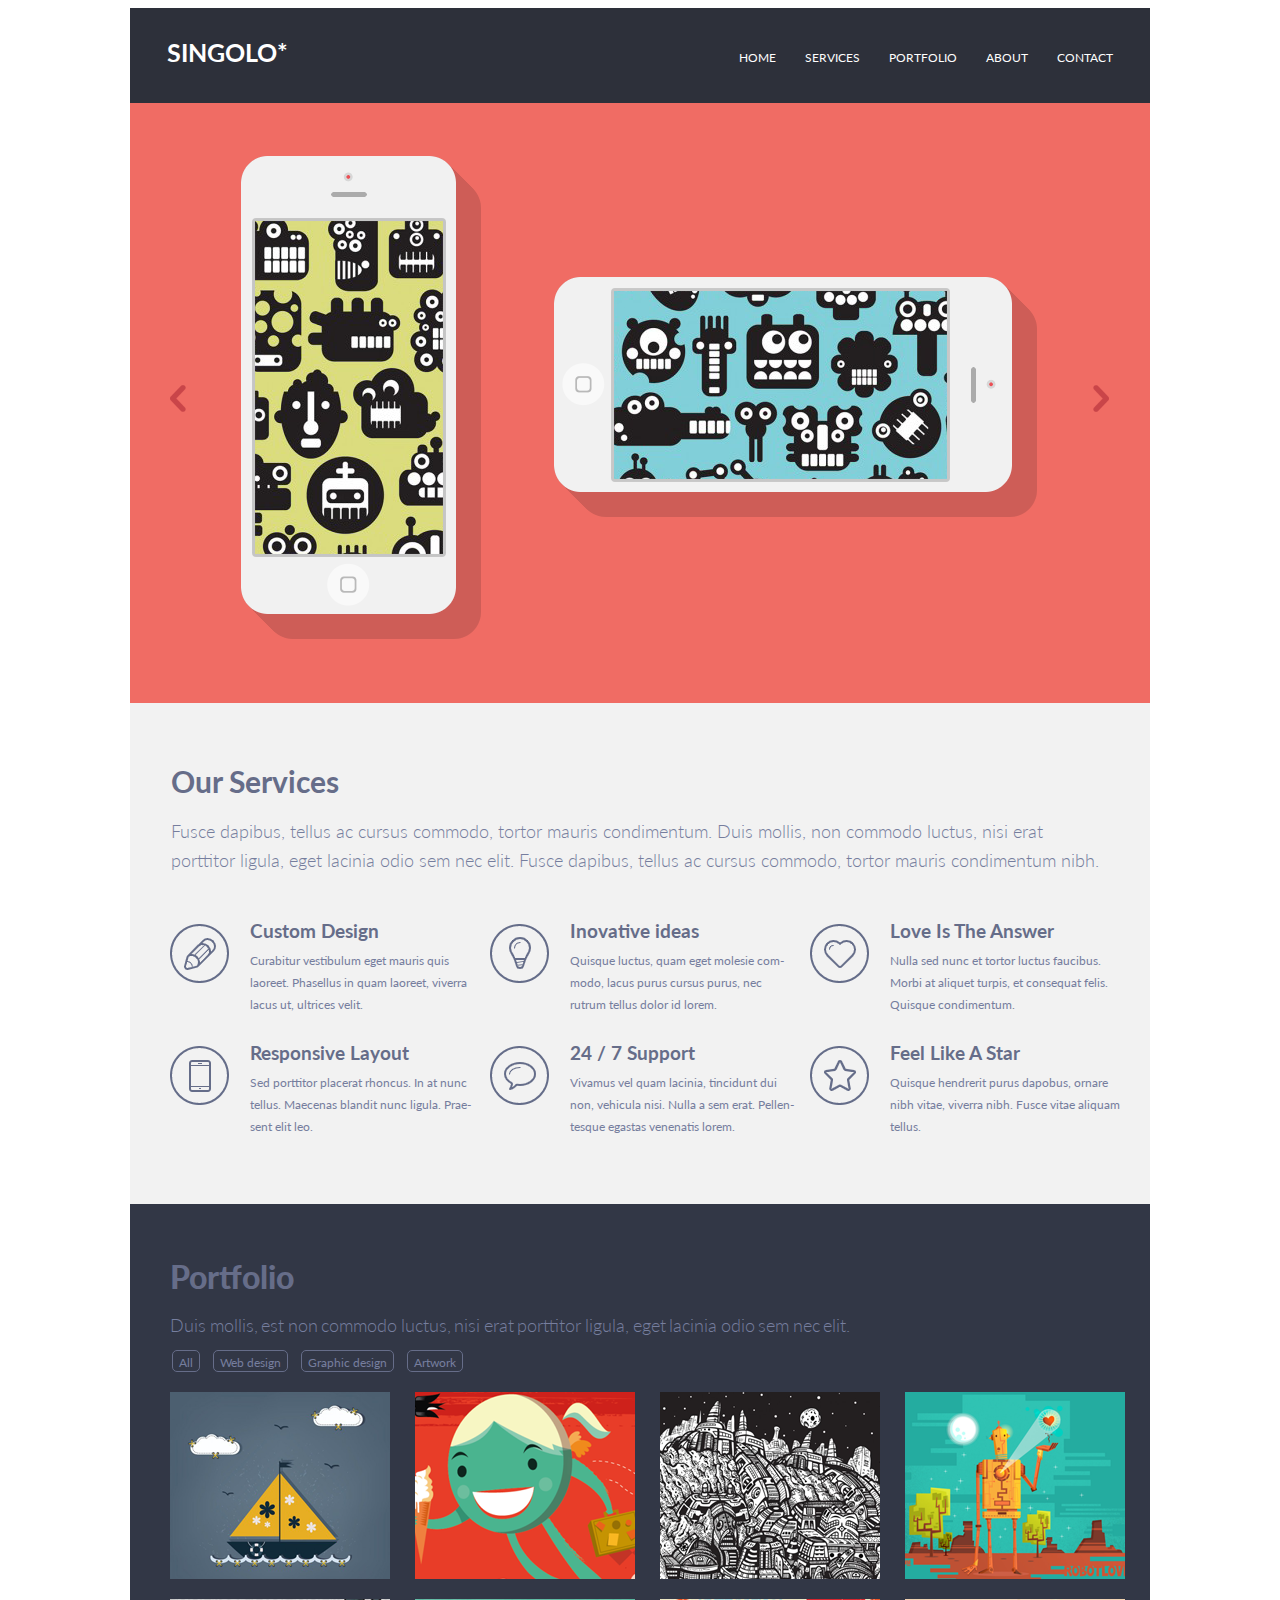
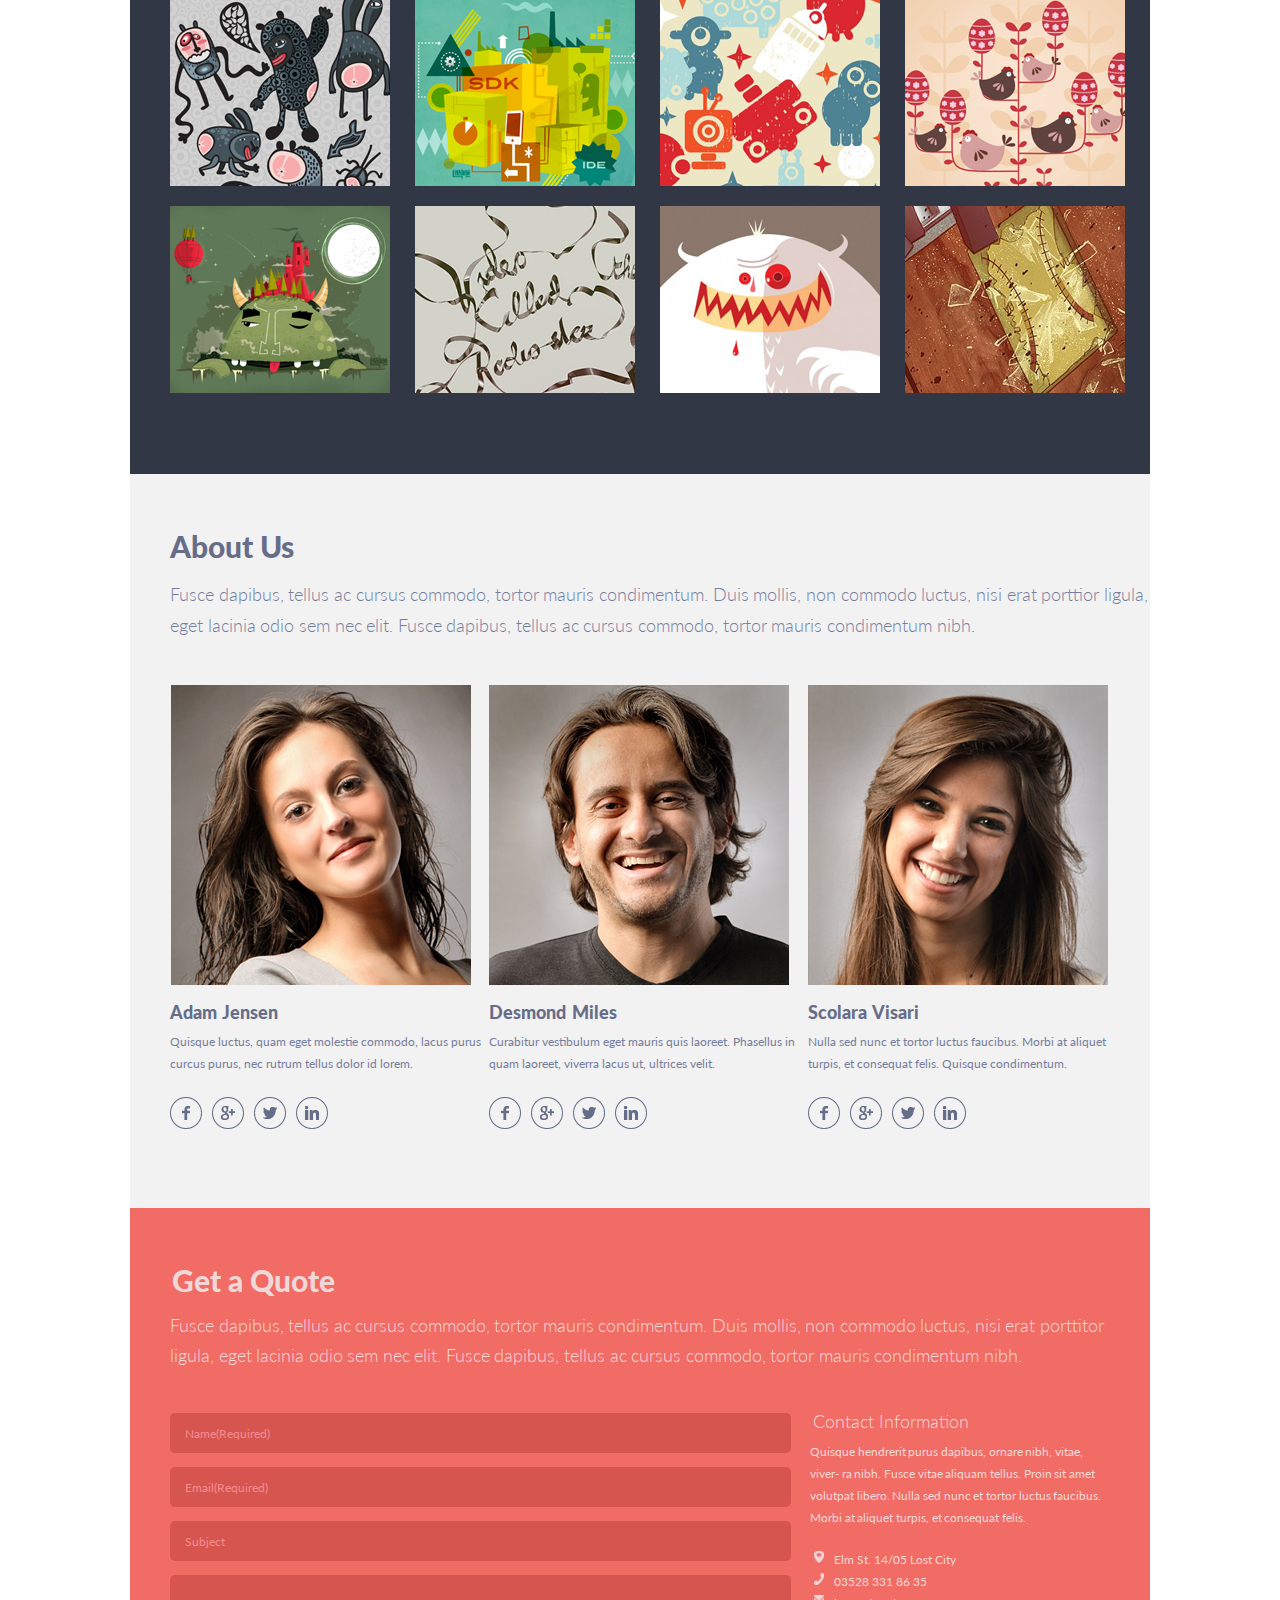
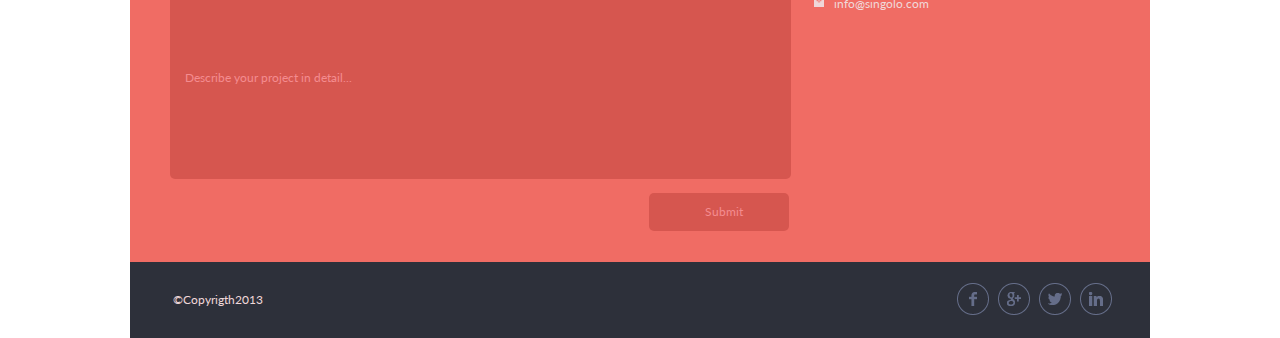
==== index.html @ 0b213b34 "feat: create index.html + style.css" ====
<!DOCTYPE html>
<html lang="en">
    <head> 
        <meta charset="UTF-8" >
        <title>Singolo</title>
        <link rel="stylesheet" href="style.css">
        <link rel="stylesheet" href="Lato">
        <link href="https://fonts.googleapis.com/css?family=Lato&display=swap" rel="stylesheet">
    </head>
    <body>
    	<header class="header">
            <div class="wrapper header_wrapper">
                <p>SINGOLO*</p>
                <nav >
                    <ul class="navigation">
                        <li>HOME</li>
                        <li>SERVICES</li>
                        <li>PORTFOLIO</li>
                        <li>ABOUT</li>
                        <li>CONTACT</li>
                    </ul>
                </nav>
                <div class="header_wrapper__bottom">
                    
                </div>
            </div> 
       </header>
       <section class="phones">
        <div class="wrapper">
            <div class="page_transfer_wrapper">
                <img  class="page_transfer__sign" src="assets/chev.png">
                <img  class="page_transfer__sign" src="assets/chev.png">
            </div>
           <div class="phone_wrapper" >
            <img  src="assets/Cam.png">
            <img src="assets/Shadow.png">
        </div>
            <div class="phone_wrapper2" >
                <img src="assets/Camnew.png">
                <img src="assets/Shadow2.png">
            </div>
        </div>
       </section>
       <section class="Our_Services" >  
        <div class="wrapper Our_Services_wrapper">
            <h1>Our Services</h1>
            <p>Fusce dapibus, tellus ac cursus commodo, tortor mauris condimentum. Duis mollis, non commodo luctus, nisi erat porttitor ligula, eget lacinia odio sem nec elit. Fusce dapibus, tellus ac cursus commodo, tortor mauris condimentum nibh.</p>
            <div class="layout-3-column">
                <div class="coloumn">
                    <div class="tool">
                    <div class="tool_icon">
                        <span class="icon-round">
                            <img src="assets/Ellipse.png">
                        </span>
                    </div>
                    <div class="info">
                        <h3>
                        Custom Design
                    </h3>
                    <h6>
                        Curabitur vestibulum eget mauris quis laoreet. Phasellus in quam laoreet, viverra lacus ut, ultrices velit.
                    </h6>
                    </div>
                    
                </div>
                <div class="tool">
                    <div class="tool_icon">
                        <span class="icon-round">
                             <img src="assets/Phone.png">
                        </span>
                    </div>
                    <div class="info">
                        <h3>
                        Responsive Layout
                    </h3>
                    <h6>
                        Sed porttitor placerat rhoncus. In at nunc tellus. Maecenas blandit nunc ligula. Prae-sent elit leo.
                    </h6>
                    </div>
                    
                </div>
                </div>
                <div class="coloumn">
                    <div class="tool">
                    <div class="tool_icon">
                        <span class="icon-round">
                             <img src="assets/Innovative.png">
                        </span>
                    </div>
                    <div class="info">
                        <h3>
                        Inovative ideas
                    </h3>
                    <h6>
                        Quisque luctus, quam eget molesie com-modo, lacus purus cursus purus, nec rutrum tellus dolor id lorem.
                    </h6>
                    </div>
                    
                </div>
                <div class="tool">
                    <div class="tool_icon">
                        <span class="icon-round">
                             <img src="assets/24_7.png">
                        </span>
                    </div>
                    <div class="info">
                        <h3>
                        24 / 7 Support
                    </h3>
                    <h6>
                        Vivamus vel quam lacinia, tincidunt dui non, vehicula nisi. Nulla a sem erat. Pellen-tesque egastas venenatis lorem.
                    </h6>
                    </div>
                    
                </div>
                </div>
                
                <div class="coloumn">
                      <div class="tool">
                    <div class="tool_icon">
                        <span class="icon-round">
                             <img src="assets/Heart.png">
                        </span>
                    </div>
                    <div class="info">
                        <h3>
                        Love Is The Answer
                    </h3>
                    <h6>
                        Nulla sed nunc et tortor luctus faucibus. Morbi at aliquet turpis, et consequat felis. Quisque condimentum.
                    </h6>
                    </div>
                    
                </div>
                 <div class="tool">
                    <div class="tool_icon">
                        <span class="icon-round">
                             <img src="assets/Star.png">
                        </span>
                    </div>
                    <div class="info">
                        <h3>
                        Feel Like A Star
                    </h3>
                    <h6>
                        Quisque hendrerit purus dapobus, ornare nibh vitae, viverra nibh. Fusce vitae aliquam tellus.
                    </h6>
                    </div>
                    
                </div>
                </div> 
        </div>
       </section>
       <section class="portfolio">
    		<div class="wrapper">
    			<h1>Portfolio</h1>
    			<h4>Duis mollis, est non commodo luctus, nisi erat porttitor ligula, eget lacinia odio sem nec elit.</h4>
    			<div class="portfolio-photos__wrapper">
    				<div class="buttons">
    					<button>All</button>
    					<button>Web design</button>
    					<button>Graphic design</button>
    					<button>Artwork</button>
    				</div>
    				<div class="layout-4-column">
    					<div class="column">
    						<img src="assets/Image12.png">
    						<img src="assets/Image11.png">
    						<img src="assets/Image10.png">
    					</div>
    					<div class="column">
    						<img src="assets/Image9.png">
    						<img src="assets/Image8.png">
    						<img src="assets/Image7.png">
    					</div>
    					<div class="column">
    						<img src="assets/Image6.png">
    						<img src="assets/Image5.png">
    						<img src="assets/Image4.png">
    					</div>
    					<div class="column">
    						<img src="assets/Image3.png">
    						<img src="assets/Image2.png">
    						<img src="assets/Image.png">
    					</div>
    				</div>
    			</div>
    		</div>
    	</section>
    	<section class="about-us">
    		<div class="wrapper">
    			<h1>About Us</h1>
    			<h4>Fusce dapibus, tellus ac cursus commodo, tortor mauris condimentum. Duis mollis, non commodo luctus, nisi erat porttior ligula, eget lacinia odio sem nec elit. Fusce dapibus, tellus ac cursus commodo, tortor mauris condimentum nibh.</h4>
    			<div class="layout-3-column">
    				<div class="column">
    					<img src="assets/Adam.png">
    					<h2>Adam Jensen</h2>
    					<h6>Quisque luctus, quam eget molestie commodo, lacus purus curcus purus, nec rutrum tellus dolor id lorem.</h6>
    					<div class="tool-icon">
    						<span class="icon-round">
    							<a href="https://www.facebook.com/"><img src="assets/facebook.png"></a>
    							<a href="https://www.google.com/"><img src="assets/google+.png"></a>
    							<a href="https://twitter.com"><img src="assets/twitter.png"></a>
    							<a href="https://www.linkedin.com/"><img src="assets/linkedin.png"></a>
    						</span>
    					</div>
    				</div>
    				<div class="column">
    					<img src="assets/Desmond.png">
    					<h2>Desmond Miles</h2>
    					<h6>Curabitur vestibulum eget mauris quis laoreet. Phasellus in quam laoreet, viverra lacus ut, ultrices velit.</h6>
    					<div class="tool-icon">
    						<span class="icon-round">
    							<a href="https://www.facebook.com/"><img src="assets/facebook.png"></a>
    							<a href="https://www.google.com/"><img src="assets/google+.png"></a>
    							<a href="https://twitter.com"><img src="assets/twitter.png"></a>
    							<a href="https://www.linkedin.com/"><img src="assets/linkedin.png"></a>
    						</span>
    					</div>
    				</div>
    				<div class="column">
    					<img src="assets/Scolara.png">
    					<h2>Scolara Visari</h2>
    					<h6>Nulla sed nunc et tortor luctus faucibus. Morbi at aliquet turpis, et consequat felis. Quisque condimentum.</h6>
    					<div class="tool-icon">
    						<span class="icon-round">
    							<a href="https://www.facebook.com/"><img src="assets/facebook.png"></a>
    							<a href="https://www.google.com/"><img src="assets/google+.png"></a>
    							<a href="https://twitter.com"><img src="assets/twitter.png"></a>
    							<a href="https://www.linkedin.com/"><img src="assets/linkedin.png"></a>
    						</span>
    					</div>
    				</div>
    			</div>
    		</div>
    	</section>
    	<section class="get-quote">
    		<div class="wrapper">
    			<h1>Get a Quote</h1>
    			<h3>Fusce dapibus, tellus ac cursus commodo, tortor mauris condimentum. Duis mollis, non commodo luctus, nisi erat porttitor ligula, eget lacinia odio sem nec elit. Fusce dapibus, tellus ac cursus commodo, tortor mauris condimentum nibh.</h3>
    			<div class="contact-info">
    				<div class="contact-info__text">
    					<form action=""> 
    						 <input type="text" name="login" id="login-field" value="Name(Required)" required>
    						 <input type="text" name="Email" id="Email-field" value="Email(Required)" required>
    						 <input type="text" name="Subject" id="Subject-field" value="Subject">
    						 <input type="text" name="Describe" id="Describe-field" value="Describe your project in detail..." >
    						 <input type="Submit" name="Su" value="Submit">
    					</form>
    				</div>
    				<div class="contact-info__information">
    					<h3>Contact Information</h3>
    					<h5>Quisque hendrerit purus dapibus, ornare nibh, vitae, viver- ra nibh. Fusce vitae aliquam tellus. Proin sit amet volutpat libero. Nulla sed nunc et tortor luctus faucibus. Morbi at aliquet turpis, et consequat felis.</h5>
    					<div class="links">
    						<a href="http://maps.google.com/maps?q=210+Louise+Ave,+Nashville,+TN+37203"><img src="assets/location.png">Elm St. 14/05 Lost City</a>
    						<a href=""><img src="assets/phonefooter.png">03528 331 86 35</a>
    						<a href=""><img src="assets/mail.png">info@singolo.com</a>
    					</div>
    				</div>
    			</div>
    		</div>
    	</section>
    	<footer class="footer">
    		<div class="wrapper">
    			<p>©Copyrigth2013</p>
    			<div class="tool-icon">
    					<span class="icon-round">
    						<a href="https://www.facebook.com/"><img src="assets/facebook.png"></a>
    						<a href="https://www.google.com/"><img src="assets/google+.png"></a>
    						<a href="https://twitter.com"><img src="assets/twitter.png"></a>
    						<a href="https://www.linkedin.com/"><img src="assets/linkedin.png"></a>
    					</span>
    			</div>
    		</div>
    	</footer>
    </body>
</html>
---- style.css ----
html{
	font-family: 'Lato', serif ;
    font-size: 10px;
}

body{
	font-family: 'Lato',serif;
    font-size: 1.6rem;
    height: 1196px;
}

section
{
	display: flex;
}

.wrapper
{
	max-width: 1020px;
	margin : auto;
}

.header .wrapper
{
	height: 95px;
	background-color: #2d303a;
	color: #ffffff;
	display: flex;
	justify-content: space-around;
}


.header p{
	position: absolute;
	padding-right: 825px;	
	padding-top: 4px;
	font-family: 'Lato', serif ;
	font-weight: 700;
	font-size: 25px;
}

ul
{
	display: flex;
	list-style: none;
	position: absolute;
	margin: 40px 300px;
	
}

li{
	font-size: 12px;
	padding-top: 2px;
	padding-left: 14px;
	padding-right: 15px;
}


li:hover{
	color: #f06c64;
}




.phones .wrapper
{
	background-color: #f06c64;
	width: 1020px;
	height: 600px;
	display: flex;
}

.phone_wrapper{
	width: 150px;
}

 .phone_wrapper img:first-child
{
	padding:53px 111px;
	position: absolute;
}

 .phone_wrapper img:nth-child(2)
{
	padding:53px 111px;

}


.phone_wrapper2 img:first-child
{
	padding:174px 274px;
	position: absolute;
}

 .phone_wrapper2 img:nth-child(2)
{
	padding:174px 274px;

}


.page_transfer_wrapper  img
{
	position: absolute;

}

.page_transfer__sign:hover
{
	background-color: black;

}

.page_transfer_wrapper img:first-child
{
		margin-top: 282px;
		margin-left: 40px;
}


.page_transfer_wrapper img:nth-child(2)
{
		margin-top: 282px;
		margin-left: 963px;	
		transform: rotate(180deg);
}




.Our_Services .wrapper{
	color: #666d89;
	text-align: left;
	height: 501px;

	
}


.Our_Services_wrapper
{
	background-color: #f2f2f2;
	width: 1020px;
}

.wrapper .Our_Services_wrapper .layout-3-column
{
	display: flex;
	margin-left: 40px;
	margin-top: 35px;
}

.Our_Services_wrapper h1
{
	margin: 60px 0 0 41px ;
	font-size: 30px;
	font-weight: bold;
}

.Our_Services_wrapper p
{
	margin: 18px 0 0 41px ;
	font-size: 18px;
	width: 940px;	

	line-height: 29px;
	color: #767e9e;
	font-weight: 300;
}

.tool
{
	display: flex;
	justify-content: space-around;
	width: 310px;
	height: 122px;
	margin-right: 10px;

}

.tool_icon
{
	margin-top: 29px;
}

.info{
	margin-left: 21px;
	margin-top: 15px;
}

h3 { margin-top: 10px; margin-bottom: -17px;

}

h6{
margin-top: 25px;
font-size: 12px;
line-height: 22px;
color: #767e9e;
font-family: "Lato";
font-weight: 400;
text-align: left;
}

.portfolio .wrapper
{
	background-color: #323746;
	display: block;
	height: 870px;
}	

.portfolio h1
{
	font-size: 32px;
	line-height: 18px;
	color: #666d89;
	font-family: "Lato";
	font-weight: 900;
	text-align: left;
	padding-top: 43px;
	padding-left: 40px;
}

.portfolio h4
{
	word-spacing: -0.08em;
	font-size: 18px;
	color: #767e9e;
	font-family: "Lato";
	font-weight: 300;
	text-align: left;
	padding-left: 40px;
	padding-top: 4px;
	margin-bottom: -1px;
}


.portfolio-photos__wrapper .buttons
{
	padding-top: 15px;
	padding-left: 42px;

}

.portfolio-photos__wrapper .buttons button
{
	height: 22px;
	border-radius: 5px;
	background-color: #323746;
	border: 1px solid #666d89;
	font-size: 12px;
	line-height: 22px;
	color: #767e9e;
	font-family: "Lato";
	font-weight: 400;
	text-align: center;
	padding-bottom: 10px;
	margin-right: 9px;
	margin-bottom: -10px;
}

.portfolio-photos__wrapper .buttons button:hover
{
	color:white;
}


.layout-4-column
{
	display: flex;
	padding-top: 10px;
	padding-left: 40px;
}


.portfolio-photos__wrapper .layout-4-column .column{
		width: 220px;
		margin-right: 30px;
}

.layout-4-column .column img
{	

	padding-bottom: 25px;
	margin-top: 12px;
	margin-right: -20px;
	margin-bottom: -20px;
}


.about-us .wrapper
{
	height: 734px;
	background-color: #f2f2f2;
}

.about-us .wrapper h1
{
	font-size: 30px;
	line-height: 18px;
	color: #666d89;
	font-family: "Lato";
	font-weight: 900;
	text-align: left;
	padding-top: 43px;
	padding-left: 40px;
}

.about-us .wrapper h4{
	word-spacing: -0.02em;
	font-size: 18px;
	line-height: 31px;
	color: #767e9e;
	font-family: "Lato";
	font-weight: 300;
	text-align: left;
	padding-left: 40px;
}

.layout-3-column
{
	display: flex;
	padding-top: 20px;
	padding-left: 40px;
}

.layout-3-column .column{
	width: 317px;
	margin-right: 2px;
}



.layout-3-column .column h2
{
	word-spacing: 0.1em;
	font-size: 18px;
	line-height: 18px;
	color: #666d89;
	font-family: "Lato";
	font-weight: 900;
	text-align: left;
	margin-bottom: -20px;
}

.layout-3-column .column h6{
	font-size: 12px;
	line-height: 22px;
	color: #767e9e;
	font-family: "Lato";
	font-weight: 400;
	text-align: left;
	padding-top: 5px;
	margin-bottom: 22px;
}

.layout-3-column .column .tool-icon .icon-round img
{
	padding-right: 6px;
}


.get-quote .wrapper{
	height: 654px;
	background-color: #f06c64;
}

.get-quote .wrapper h1{
	font-size: 30px;
	line-height: 18px;
	color: #f0d8d9;
	font-family: "Lato";
	font-weight: 900;
	text-align: left;
	padding-top: 43px;
	padding-left: 42px;
}

.get-quote .wrapper h3{
	word-spacing: -0.025em;
	font-size: 18px;
	line-height: 30px;
	color: #f0d8d9;
	font-family: "Lato";
	font-weight: 300;
	text-align: left;
	padding-top: 1px;
	padding-left: 40px;
}

.get-quote .wrapper .contact-info{
	display: flex;
}

.contact-info__text form {
	padding-left: 40px;
	max-width: 619px;	
	padding-top: 60px;
}

.contact-info__text form input
{
	width: 604px;
	border-radius: 5px;
	margin-bottom: 14px;
	border: none;	
	background-color: #d6564f;
	font-size: 12px;
	line-height: 22px;
	color: #f48c8f;
	font-family: "Lato";
	font-weight: 400;
	padding-left: 15px;

}

.contact-info__text form input:first-child{
	height: 38px;
}

.contact-info__text form input:nth-child(2)
{
	height: 38px;
}

.contact-info__text form input:nth-child(3)
{
	height: 38px;
}

.contact-info__text form input:nth-child(4)
{
	height: 202px;
}

.contact-info__text form input:nth-child(5)
{
	height: 38px;
	width: 140px;
	float: right;
}

.contact-info__information{
	padding-top: 40px;
}

.contact-info__information h3
{
	margin-top: 12px;
	margin-left: -16px;
	font-size: 12px;
	line-height: 22px;
	color: #f0d8d9;
	font-family: "Lato";
	font-weight: 400;
	text-align: left;
}

.contact-info__information h5
{
	word-spacing: -0.029em;
	width: 302px;	
	padding-top: 2px;
	padding-left: 2px;
	margin-left: 19px;
	font-size: 12px;
	line-height: 22px;
	color: #f0d8d9;
	font-family: "Lato";
	font-weight: 400;
	text-align: left;
}



.contact-info__information .links{
	width: 300px;
}
.contact-info__information .links a{
	height: 10px;
	width: 302px;	
	display: flex;
	text-decoration: none;
	font-size: 12px;
	line-height: 22px;
	color: #f0d8d9;
	font-family: "Lato";
	font-weight: 400;
	vertical-align: baseline;
	padding-left: 25px;
	padding-bottom: 12px;
}

.contact-info__information .links a img{
	width: 10px;
	padding-right: 10px;
	padding-top: 2px;
	height: 12px;
}

.wrapper .extra{
	height: 24px;
	object-position: 500px 100px 10px 10px;
	position: absolute;
	background-color: blue;
}

.footer .wrapper{
	
	height: 76px;
	background-color: #2d303a;
	display: flex;
}

.footer .wrapper p{
	font-size: 12px;
	line-height: 22px;
	color: #f0d8d9;
	font-family: "Lato";
	font-weight: 400;
	padding-left: 43px;
	padding-top: 15px;
}

.footer .wrapper .tool-icon{
	padding-left: 694px;
	padding-top: 21px;
}

.footer .wrapper .tool-icon a{
	margin-right: 5px;
	}
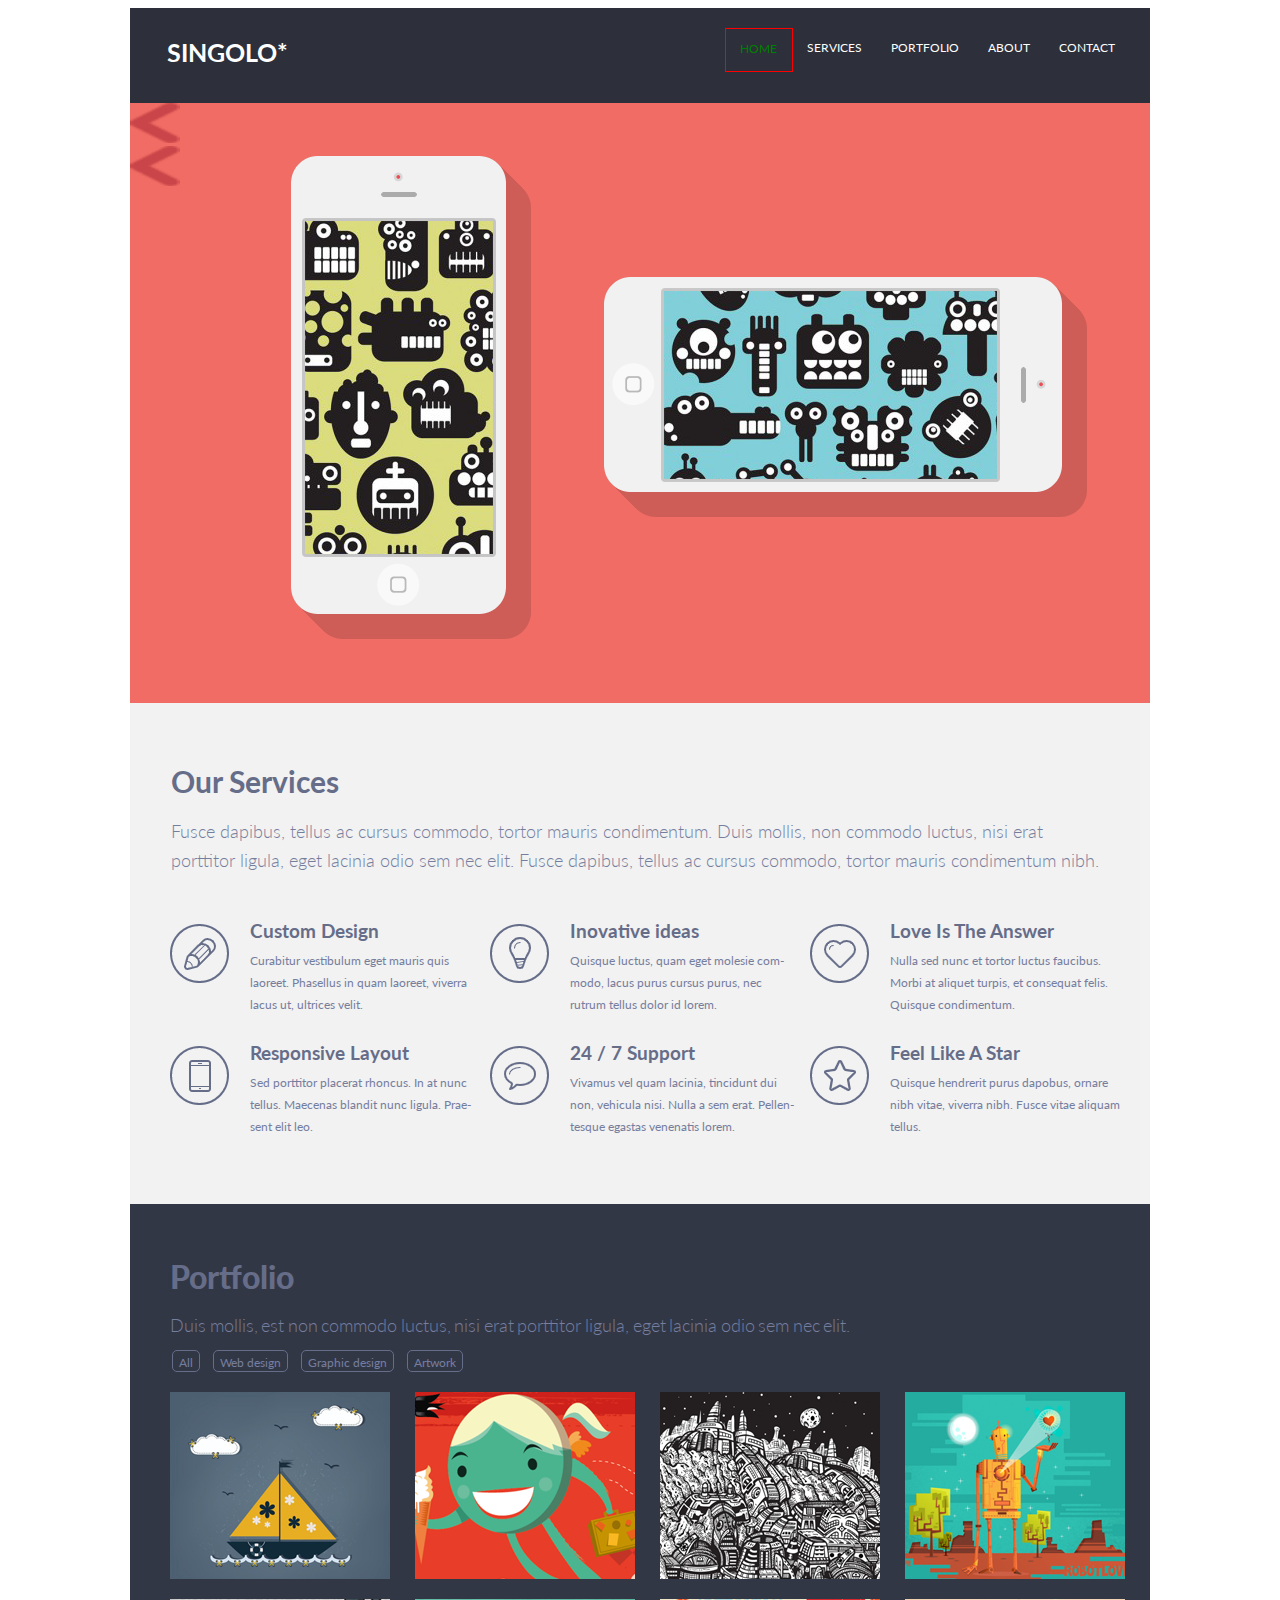
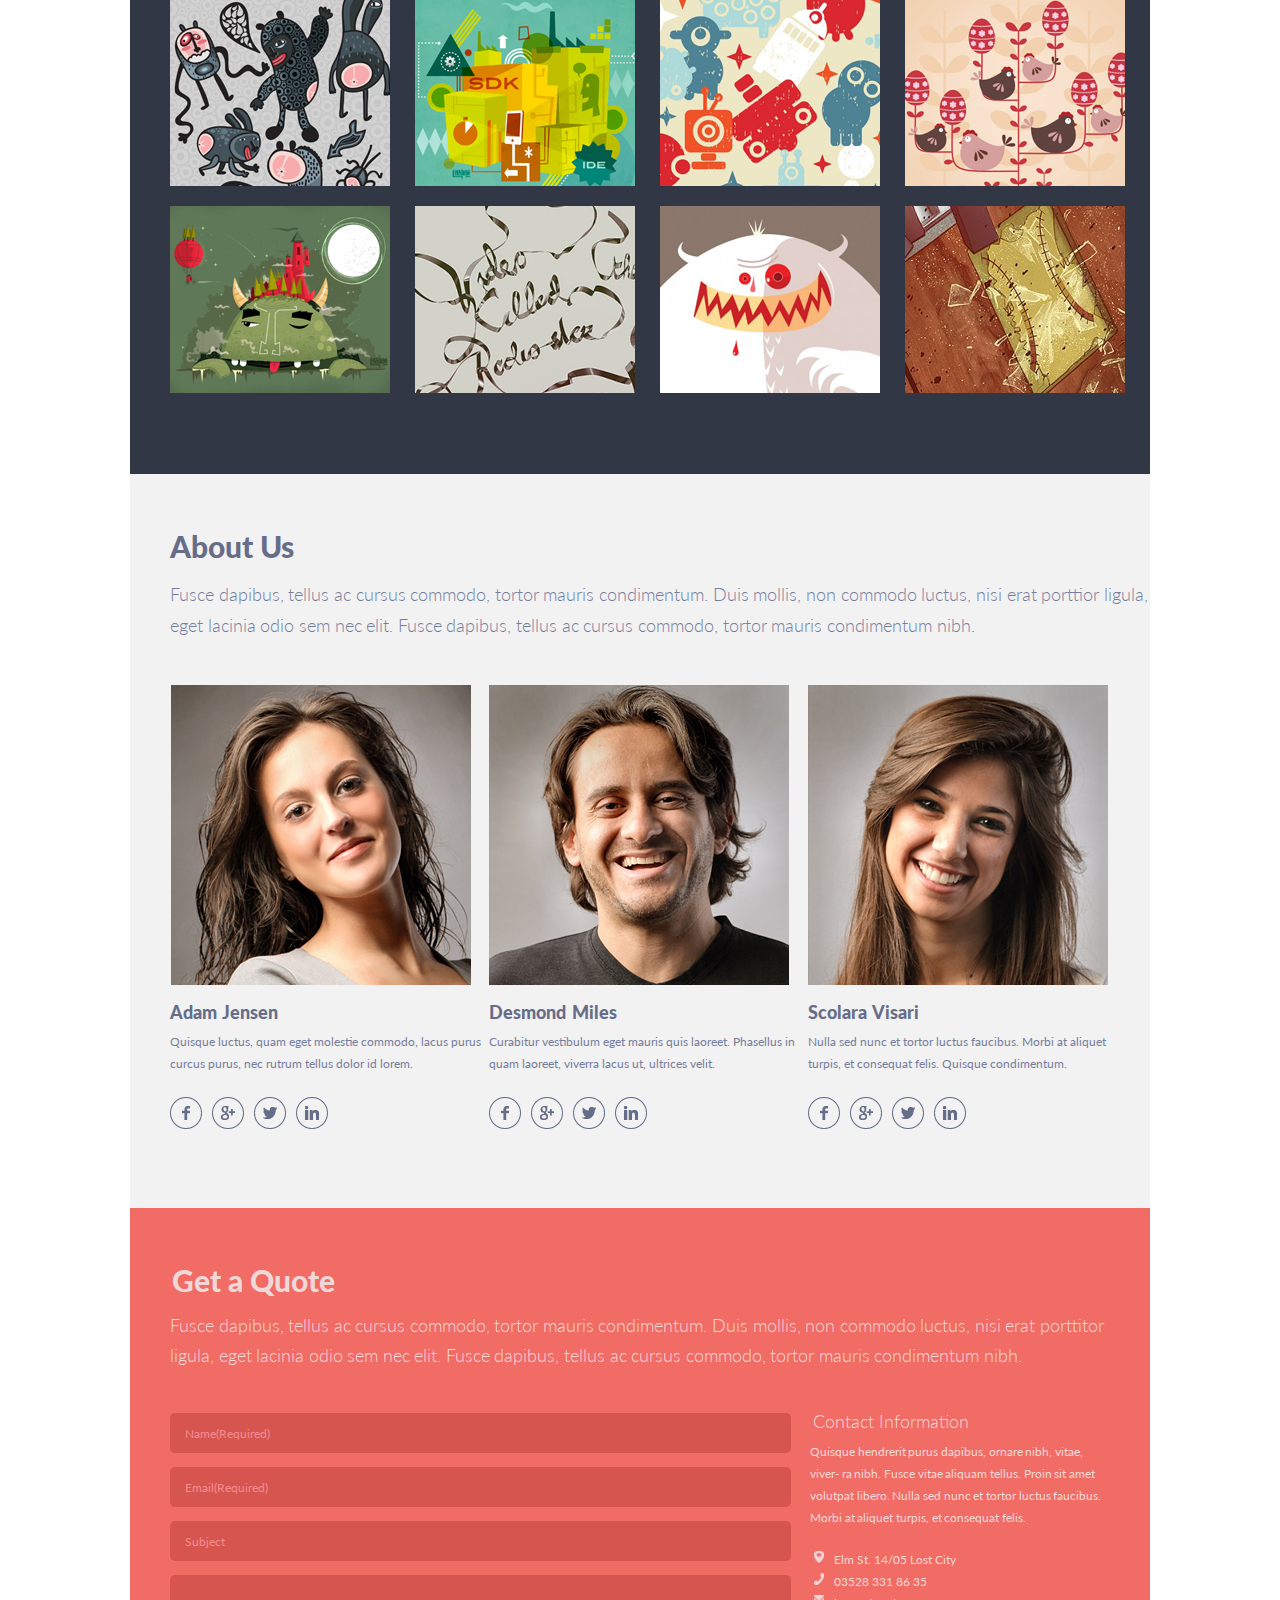
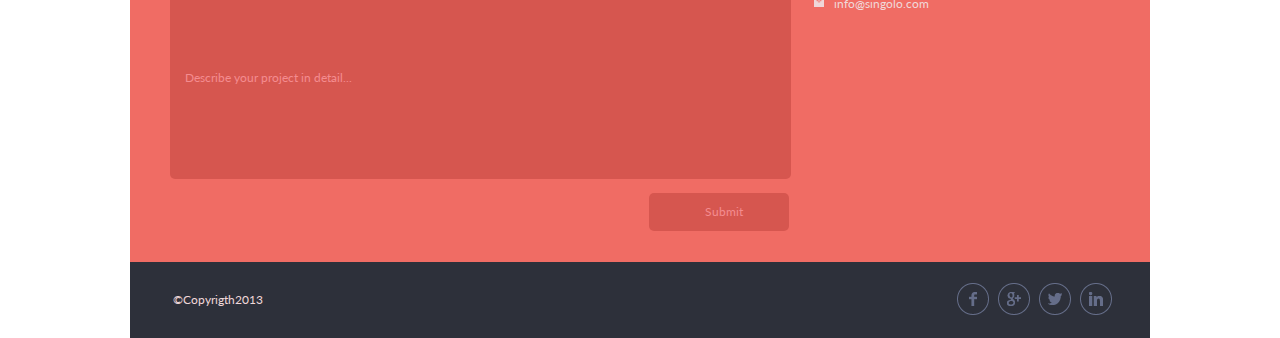
==== commit a41df58c: "feat: script.js added made simple task" ====
--- a/index.html
+++ b/index.html
@@ -4,20 +4,19 @@
         <meta charset="UTF-8" >
         <title>Singolo</title>
         <link rel="stylesheet" href="style.css">
-        <link rel="stylesheet" href="Lato">
         <link href="https://fonts.googleapis.com/css?family=Lato&display=swap" rel="stylesheet">
     </head>
     <body>
-    	<header class="header">
+    	<header class="header" id="home">
             <div class="wrapper header_wrapper">
                 <p>SINGOLO*</p>
                 <nav >
                     <ul class="navigation">
-                        <li>HOME</li>
-                        <li>SERVICES</li>
-                        <li>PORTFOLIO</li>
-                        <li>ABOUT</li>
-                        <li>CONTACT</li>
+                        <a href="#home"><li class="nav_tag active">HOME</li></a>
+                        <a href="#services"><li class="nav_tag">SERVICES</li></a>
+                        <a href="#portfolio"><li class="nav_tag">PORTFOLIO</li></a>
+                        <a href="#about"><li class="nav_tag">ABOUT</li></a>
+                        <a href="#contact"><li class="nav_tag">CONTACT</li></a>
                     </ul>
                 </nav>
                 <div class="header_wrapper__bottom">
@@ -26,22 +25,22 @@
             </div> 
        </header>
        <section class="phones">
-        <div class="wrapper">
+        <div class="wrapper" >
             <div class="page_transfer_wrapper">
                 <img  class="page_transfer__sign" src="assets/chev.png">
                 <img  class="page_transfer__sign" src="assets/chev.png">
             </div>
            <div class="phone_wrapper" >
-            <img  src="assets/Cam.png">
-            <img src="assets/Shadow.png">
+            <img class="imgimg" src="assets/Cam.png">
+            <img class="imgimg" src="assets/Shadow.png">
         </div>
             <div class="phone_wrapper2" >
-                <img src="assets/Camnew.png">
-                <img src="assets/Shadow2.png">
+                <img class="imgimg" src="assets/Camnew.png">
+                <img class="imgimg" src="assets/Shadow2.png">
             </div>
         </div>
        </section>
-       <section class="Our_Services" >  
+       <section class="Our_Services" id="services">
         <div class="wrapper Our_Services_wrapper">
             <h1>Our Services</h1>
             <p>Fusce dapibus, tellus ac cursus commodo, tortor mauris condimentum. Duis mollis, non commodo luctus, nisi erat porttitor ligula, eget lacinia odio sem nec elit. Fusce dapibus, tellus ac cursus commodo, tortor mauris condimentum nibh.</p>
@@ -151,7 +150,7 @@
                 </div> 
         </div>
        </section>
-       <section class="portfolio">
+       <section class="portfolio" id="portfolio">
     		<div class="wrapper">
     			<h1>Portfolio</h1>
     			<h4>Duis mollis, est non commodo luctus, nisi erat porttitor ligula, eget lacinia odio sem nec elit.</h4>
@@ -187,7 +186,7 @@
     			</div>
     		</div>
     	</section>
-    	<section class="about-us">
+    	<section class="about-us" id="about">
     		<div class="wrapper">
     			<h1>About Us</h1>
     			<h4>Fusce dapibus, tellus ac cursus commodo, tortor mauris condimentum. Duis mollis, non commodo luctus, nisi erat porttior ligula, eget lacinia odio sem nec elit. Fusce dapibus, tellus ac cursus commodo, tortor mauris condimentum nibh.</h4>
@@ -234,7 +233,7 @@
     			</div>
     		</div>
     	</section>
-    	<section class="get-quote">
+    	<section class="get-quote" id="contact">
     		<div class="wrapper">
     			<h1>Get a Quote</h1>
     			<h3>Fusce dapibus, tellus ac cursus commodo, tortor mauris condimentum. Duis mollis, non commodo luctus, nisi erat porttitor ligula, eget lacinia odio sem nec elit. Fusce dapibus, tellus ac cursus commodo, tortor mauris condimentum nibh.</h3>
@@ -272,6 +271,7 @@
     					</span>
     			</div>
     		</div>
-    	</footer>
+        </footer>
+        <script src="./src/js/script.js"></script>
     </body>
 </html>--- a/style.css
+++ b/style.css
@@ -19,6 +19,7 @@
 	max-width: 1020px;
 	margin : auto;
 }
+
 
 .header .wrapper
 {
@@ -44,23 +45,36 @@
 	display: flex;
 	list-style: none;
 	position: absolute;
-	margin: 40px 300px;
+	margin: 20px 300px;
 	
 }
 
-li{
-	font-size: 12px;
-	padding-top: 2px;
+.nav_tag{
+	height: 30px;
+	cursor: pointer;
+	font-size: 12px;
+	padding-top: 12px;
 	padding-left: 14px;
 	padding-right: 15px;
-}
-
-
-li:hover{
+	text-align: center;
+	margin-bottom: 20px;
+}
+
+
+.nav_tag:not(.active):hover{
 	color: #f06c64;
 }
 
-
+.nav_tag.active{
+	color: green;
+	border: 1px solid red;
+}
+
+
+.navigation a{
+	text-decoration: none;
+	color: white;
+}
 
 
 .phones .wrapper
@@ -71,6 +85,10 @@
 	display: flex;
 }
 
+.phones .wrapper.active{
+	background-image: url(./assets/Slide-2.png);
+}
+
 .phone_wrapper{
 	width: 150px;
 }
@@ -101,30 +119,10 @@
 }
 
 
-.page_transfer_wrapper  img
-{
-	position: absolute;
-
-}
-
-.page_transfer__sign:hover
-{
-	background-color: black;
-
-}
-
-.page_transfer_wrapper img:first-child
-{
-		margin-top: 282px;
-		margin-left: 40px;
-}
-
-
-.page_transfer_wrapper img:nth-child(2)
-{
-		margin-top: 282px;
-		margin-left: 963px;	
-		transform: rotate(180deg);
+.page_transfer__sign
+{
+	height: 40px;
+	width: 50px;
 }
 
 
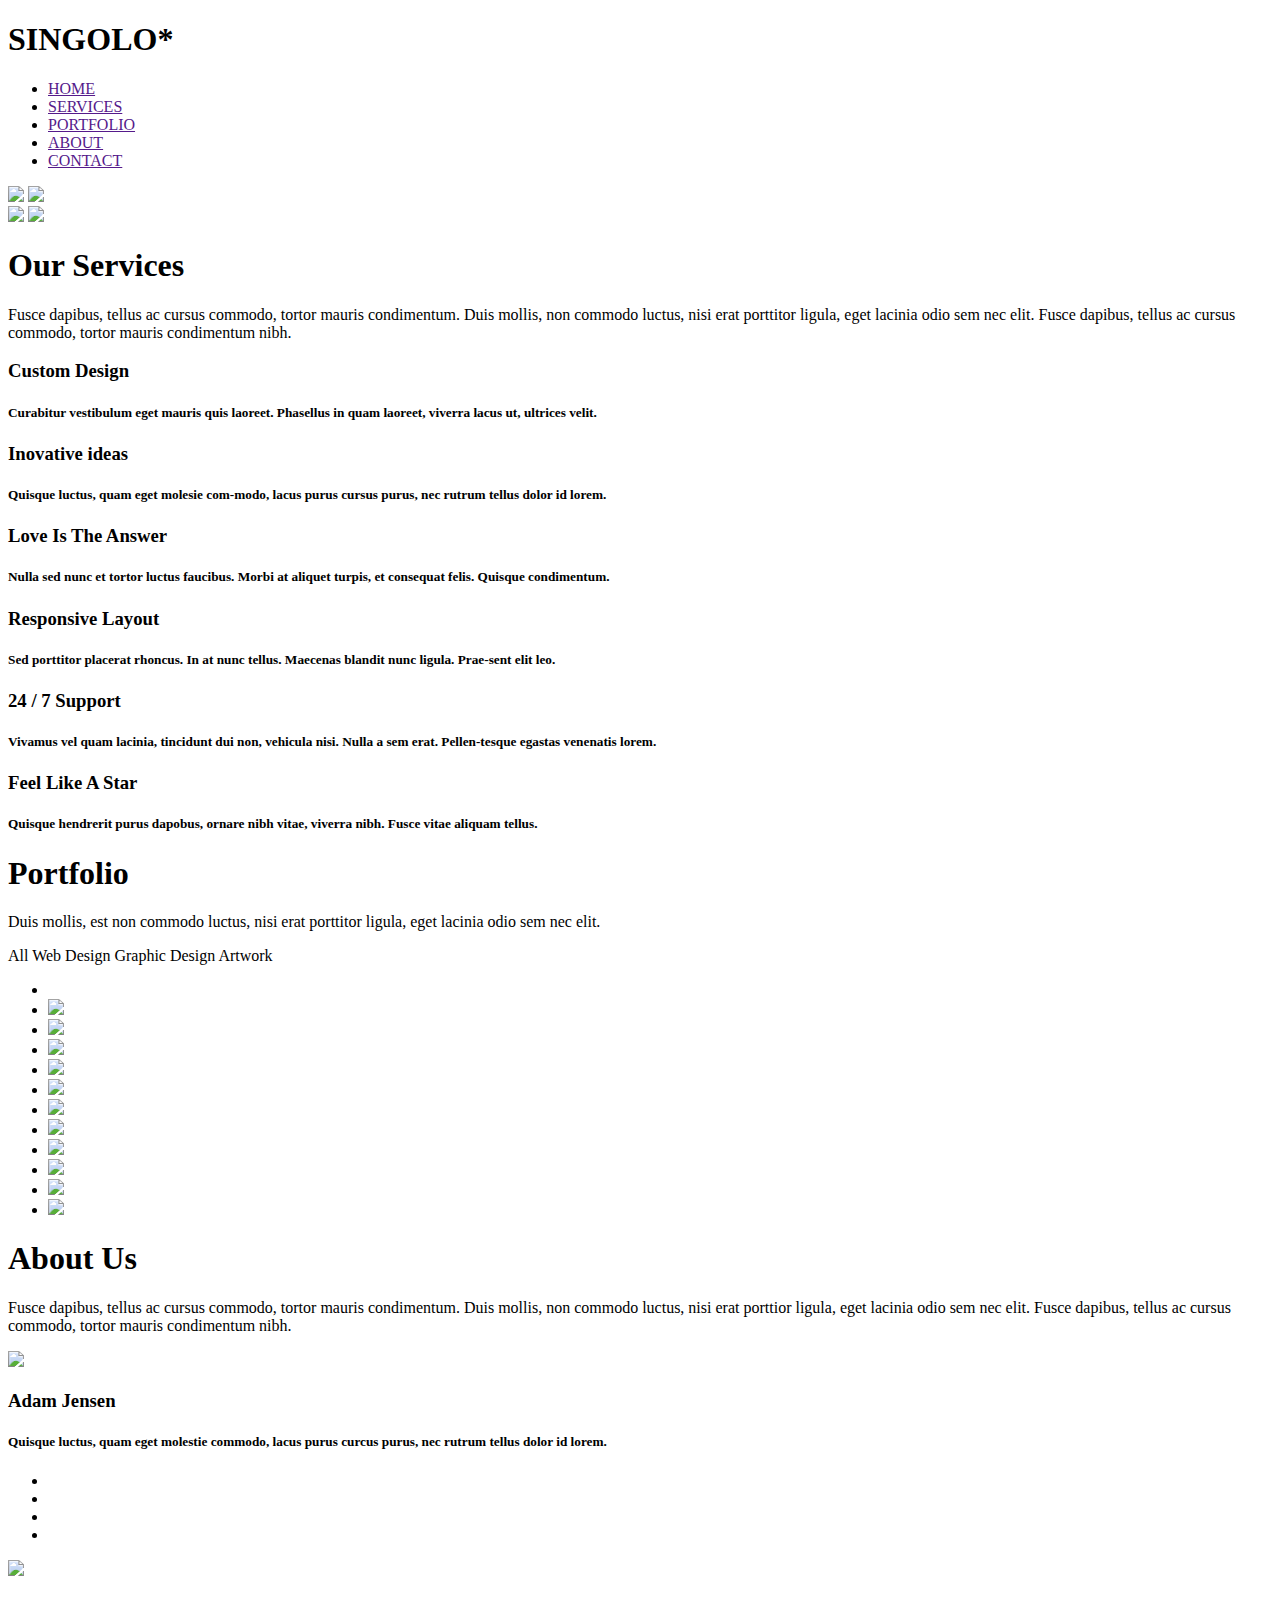
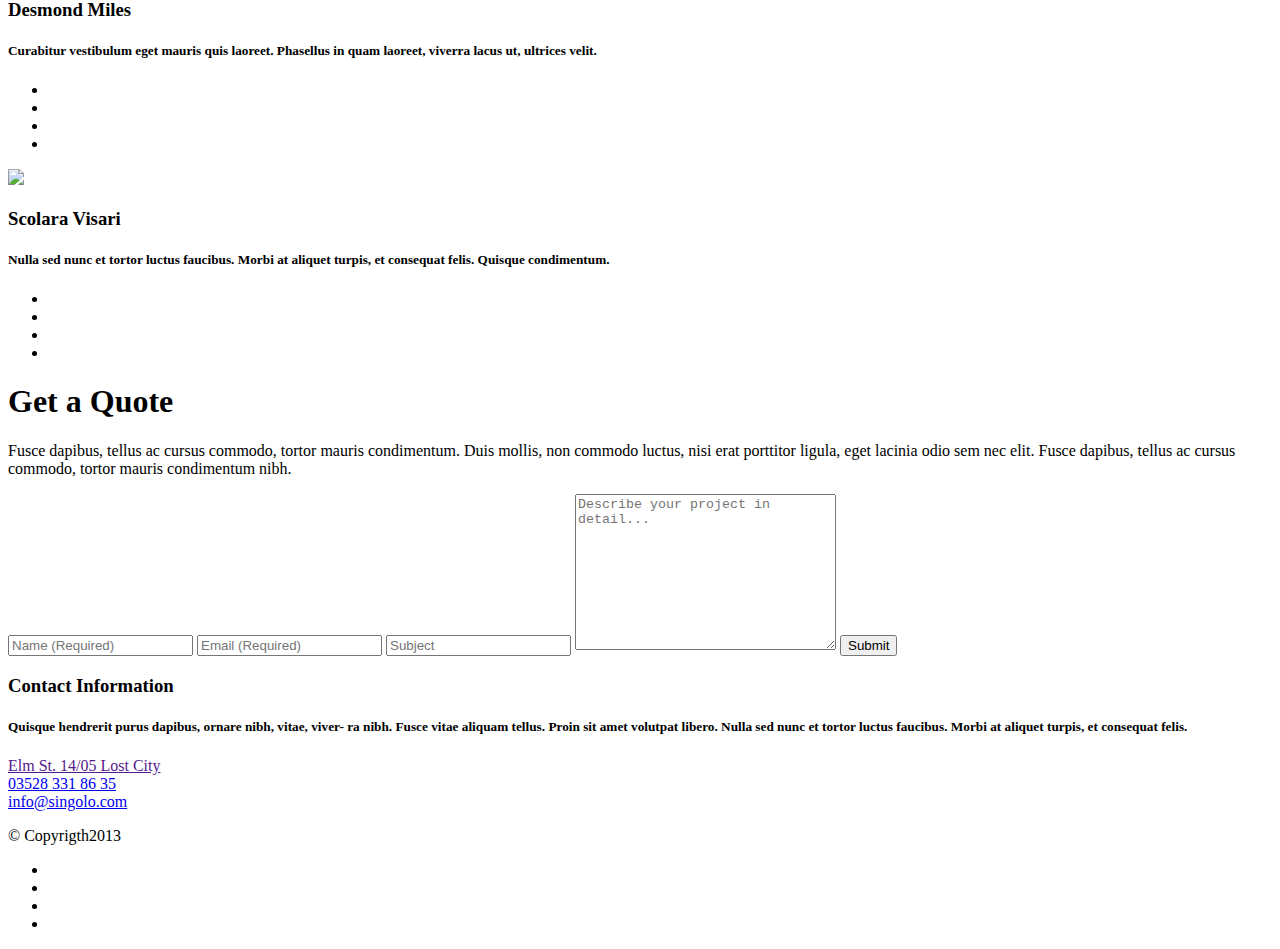
==== commit 8c2b43f5: "feat: upgrade index" ====
--- a/index.html
+++ b/index.html
@@ -1,277 +1,230 @@
 <!DOCTYPE html>
 <html lang="en">
     <head> 
-        <meta charset="UTF-8" >
+		<meta charset="UTF-8" >
+		<meta name="viewport" content="width=device-width, initial-scale=1.0">
         <title>Singolo</title>
-        <link rel="stylesheet" href="style.css">
+        <link rel="stylesheet" href="./sass/style.css">
         <link href="https://fonts.googleapis.com/css?family=Lato&display=swap" rel="stylesheet">
     </head>
     <body>
-    	<header class="header" id="home">
-            <div class="wrapper header_wrapper">
-                <p>SINGOLO*</p>
-                <nav >
-                    <ul class="navigation">
-                        <a href="#home"><li class="nav_tag active">HOME</li></a>
-                        <a href="#services"><li class="nav_tag">SERVICES</li></a>
-                        <a href="#portfolio"><li class="nav_tag">PORTFOLIO</li></a>
-                        <a href="#about"><li class="nav_tag">ABOUT</li></a>
-                        <a href="#contact"><li class="nav_tag">CONTACT</li></a>
-                    </ul>
-                </nav>
-                <div class="header_wrapper__bottom">
-                    
-                </div>
-            </div> 
-       </header>
-       <section class="phones">
-        <div class="wrapper" >
-            <div class="page_transfer_wrapper">
-                <img  class="page_transfer__sign" src="assets/chev.png">
-                <img  class="page_transfer__sign" src="assets/chev.png">
-            </div>
-           <div class="phone_wrapper" >
-            <img class="imgimg" src="assets/Cam.png">
-            <img class="imgimg" src="assets/Shadow.png">
-        </div>
-            <div class="phone_wrapper2" >
-                <img class="imgimg" src="assets/Camnew.png">
-                <img class="imgimg" src="assets/Shadow2.png">
-            </div>
-        </div>
-       </section>
-       <section class="Our_Services" id="services">
-        <div class="wrapper Our_Services_wrapper">
-            <h1>Our Services</h1>
-            <p>Fusce dapibus, tellus ac cursus commodo, tortor mauris condimentum. Duis mollis, non commodo luctus, nisi erat porttitor ligula, eget lacinia odio sem nec elit. Fusce dapibus, tellus ac cursus commodo, tortor mauris condimentum nibh.</p>
-            <div class="layout-3-column">
-                <div class="coloumn">
-                    <div class="tool">
-                    <div class="tool_icon">
-                        <span class="icon-round">
-                            <img src="assets/Ellipse.png">
-                        </span>
+    	<header class="header">
+    		<div class="wrapper header__wrapper">
+				<h1 class="logo">SINGOLO<span class="logo-span">*</span>
+				</h1>
+    			<nav class="header__navigation">
+    				<ul class="navigation">
+    					<li class="navigation__link navigation__link_active"><a href="">HOME</a></li>
+    					<li class="navigation__link navigation__link_pasive"><a href="">SERVICES</a></li>
+    					<li class="navigation__link navigation__link_pasive"><a href="">PORTFOLIO</a></li>
+    					<li class="navigation__link navigation__link_pasive"><a href="">ABOUT</a></li>
+    					<li class="navigation__link navigation__link_pasive"><a href="">CONTACT</a></li>
+    				</ul>
+    			</nav>
+    		</div>
+    	</header>
+    	<section class="phones">
+    		<div class="wrapper phones__wrapper">
+    			<div class="phones__pointer_icon">
+    				<a href=""><span class="icon-pointer icon-pointer_left"></span></a>
+    			</div>
+    			<div class="phones__phone vertical">
+					<img class="phone phone_vertical vertical" src="./asets/camera1.png">
+					<img class="phone shadow_vertical vertical" src="./asets/shadow1.png">
+    			</div>
+    			<div class="phones__phone horizontal">
+    				<img class="phone phone_horizontal horizontal" src="./asets/camera2.png">
+    				<img class="phone shadow_horizontal horizontal" src="./asets/shadow2.png">
+    			</div>
+    			<div class="phones__pointer_icon">
+    				<a href=""><span class="icon-pointer icon-pointer_right"></span></a>
+    			</div>
+    		</div>
+    	</section>
+    	<section class="services">
+    		<div class="wrapper services__wrapper">
+    			<h1 class="services__header">Our Services</h1>
+    			<p class="services__description">Fusce dapibus, tellus ac cursus commodo, tortor mauris condimentum. Duis mollis, non commodo luctus, nisi erat porttitor ligula, eget lacinia odio sem nec elit. Fusce dapibus, tellus ac cursus commodo, tortor mauris condimentum nibh.</p>
+    			<div class="layout-3-column">
+    				<div class="tool">
+    					<div class="tool_icon">
+    						<span class="icon-round icon-round_pen"></span>
+    					</div>
+    					<div class="tool_text">
+    						<h3 class="text__header">Custom Design</h3>
+    						<h5 class="text__info">Curabitur vestibulum eget mauris quis laoreet. Phasellus in quam laoreet, viverra lacus ut, ultrices velit.</h5>
+    					</div>
+					</div>
+					<div class="tool">
+    					<div class="tool_icon">
+    						<span class="icon-round icon-round_bulb"></span>
+    					</div>
+    					<div class="tool_text">
+    						<h3 class="text__header">Inovative ideas</h3>
+    						<h5 class="text__info">Quisque luctus, quam eget molesie com-modo, lacus purus cursus purus, nec rutrum tellus dolor id lorem.</h5>
+						</div>			
+					</div>
+					<div class="tool">
+    					<div class="tool_icon">
+    						<span class="icon-round icon-round_heart"></span>
+    					</div>
+    					<div class="tool_text">
+    						<h3 class="text__header">Love Is The Answer</h3>
+    						<h5 class="text__info">Nulla sed nunc et tortor luctus faucibus. Morbi at aliquet turpis, et consequat felis. Quisque condimentum.</h5>
+    					</div>    					    					
+					</div>
+					<div class="tool">
+    					<div class="tool_icon">
+    						<span class="icon-round icon-round_phone"></span>
+						</div>
+						<div class="tool_text">
+    						<h3 class="text__header">Responsive Layout</h3>
+    						<h5 class="text__info">Sed porttitor placerat rhoncus. In at nunc tellus. Maecenas blandit nunc ligula. Prae-sent elit leo.</h5>
+    					</div>			   					
+    				</div>
+					<div class="tool">
+    					<div class="tool_icon">
+    						<span class="icon-round icon-round_mind"></span>
+    					</div>
+    					<div class="tool_text">
+    						<h3 class="text__header">24 / 7 Support</h3>
+    						<h5 class="text__info">Vivamus vel quam lacinia, tincidunt dui non, vehicula nisi. Nulla a sem erat. Pellen-tesque egastas venenatis lorem.</h5>
+    					</div> 					
+    				</div>
+    				<div class="tool">
+    					<div class="tool_icon">
+    						<span class="icon-round icon-round_star"></span>
+    					</div>
+    					<div class="tool_text">
+    						<h3 class="text__header">Feel Like A Star</h3>
+    						<h5 class="text__info">Quisque hendrerit purus dapobus, ornare nibh vitae, viverra nibh. Fusce vitae aliquam tellus.</h5>
+    					</div>    					
+    				</div>
+    			</div>
+    		</div>
+    	</section>
+    	<section class="portfolio">
+    		<div class="wrapper portfolio__wrapper">
+    			<h1 class="portfolio__header">Portfolio</h1>
+    			<p class="portfolio__description">Duis mollis, est non commodo luctus, nisi erat porttitor ligula, eget lacinia odio sem nec elit.</p>
+    			<div class="portfolio__tabs">
+    				<span class="tab tab_selected">All</span>
+    				<span class="tab tab_pasive">Web Design</span>
+    				<span class="tab tab_pasive">Graphic Design</span>
+    				<span class="tab tab_pasive">Artwork</span>
+    			</div>
+    			<div class="portfolio__photos">
+    				<ul class="photos">
+    					<li class="photos__photo"><img src="./asets/Image12.png" alt=""></li>
+    					<li class="photos__photo"><img src="./asets/Image9.png"></li>
+    					<li class="photos__photo"><img src="./asets/Image6.png"></li>
+    					<li class="photos__photo"><img src="./asets/Image3.png"></li>
+    					<li class="photos__photo"><img src="./asets/Image11.png"></li>
+    					<li class="photos__photo"><img src="./asets/Image8.png"></li>
+    					<li class="photos__photo"><img src="./asets/Image5.png"></li>
+    					<li class="photos__photo"><img src="./asets/Image2.png"></li>
+    					<li class="photos__photo"><img src="./asets/Image10.png"></li>
+    					<li class="photos__photo"><img src="./asets/Image7.png"></li>
+    					<li class="photos__photo"><img src="./asets/Image4.png"></li>
+    					<li class="photos__photo"><img src="./asets/Image.png"></li>
+    				</ul>
+    			</div>
+    		</div>
+    	</section>
+    	<section class="about">
+    		<div class="wrapper about__wrapper">
+    			<h1 class="about__header">About Us</h1>
+    			<p class="about__description">Fusce dapibus, tellus ac cursus commodo, tortor mauris condimentum. Duis mollis, non commodo luctus, nisi erat porttior ligula, eget lacinia odio sem nec elit. Fusce dapibus, tellus ac cursus commodo, tortor mauris condimentum nibh.</p>
+    			<div class="layout-3-column">
+    				<div class="person">
+    					<img src="./asets/Adam.png">
+    					<h3 class="person__header">Adam Jensen</h3>
+    					<h5 class="person__description">Quisque luctus, quam eget molestie commodo, lacus purus curcus purus, nec rutrum tellus dolor id lorem.</h5>
+    					<div class="about__links">
+    						<ul class="links" >
+    							<li class="links__link"><a href="https://www.facebook.com/"><span class="link_facebook"></span></a></li>
+    							<li class="links__link"><a href="https://www.google.com/"><span class="link_google"></span></a></li>
+    							<li class="links__link"><a href="https://twitter.com"><span class="link_twitter"></span></a></li>
+    							<li class="links__link"><a href="https://www.linkedin.com/"><span class="link_linkedin"></span></a></li>
+    						</ul>
+    					</div>
+    				</div>
+    				<div class="person">
+    					<img src="./asets/Desmond.png">
+    					<h3 class="person__header">Desmond Miles</h3>
+    					<h5 class="person__description">Curabitur vestibulum eget mauris quis laoreet. Phasellus in quam laoreet, viverra lacus ut, ultrices velit.</h5>
+						<div class="about__links">
+    						<ul class="links" >
+    							<li class="links__link"><a href="https://www.facebook.com/"><span class="link_facebook"></span></a></li>
+    							<li class="links__link"><a href="https://www.google.com/"><span class="link_google"></span></a></li>
+    							<li class="links__link"><a href="https://twitter.com"><span class="link_twitter"></span></a></li>
+    							<li class="links__link"><a href="https://www.linkedin.com/"><span class="link_linkedin"></span></a></li>
+    						</ul>
+    					</div>
+    				</div>
+    				<div class="person">
+    					<img src="./asets/Scolara.png">
+    					<h3 class="person__header">Scolara Visari</h3>
+    					<h5 class="person__description">Nulla sed nunc et tortor luctus faucibus. Morbi at aliquet turpis, et consequat felis. Quisque condimentum.</h5>
+						<div class="about__links">
+    						<ul class="links" >
+    							<li class="links__link"><a href="https://www.facebook.com/"><span class="link_facebook"></span></a></li>
+    							<li class="links__link"><a href="https://www.google.com/"><span class="link_google"></span></a></li>
+    							<li class="links__link"><a href="https://twitter.com"><span class="link_twitter"></span></a></li>
+    							<li class="links__link"><a href="https://www.linkedin.com/"><span class="link_linkedin"></span></a></li>
+    						</ul>
+    					</div>
+    				</div>
+    			</div>
+    		</div>
+    	</section>
+    	<section class="contact">
+    		<div class="wrapper contact__wrapper">
+    			<h1 class="contact__header">Get a Quote</h1>
+    			<p class="contact__description">Fusce dapibus, tellus ac cursus commodo, tortor mauris condimentum. Duis mollis, non commodo luctus, nisi erat porttitor ligula, eget lacinia odio sem nec elit. Fusce dapibus, tellus ac cursus commodo, tortor mauris condimentum nibh.</p>
+    			<div class="layout-2-column">
+                    <div class="contact__form">
+                        <form method="POST">
+                            <input type="text" name="name" placeholder="Name (Required)" required>
+                            <input type="email" name="email" placeholder="Email (Required)" required>
+                            <input type="subject" name="subject" placeholder="Subject">
+                            <textarea name="description" cols="30" rows="10" placeholder="Describe your project in detail..."></textarea>
+                            <input type="Submit" name="Submit" value="Submit">
+                        </form>
                     </div>
-                    <div class="info">
-                        <h3>
-                        Custom Design
-                    </h3>
-                    <h6>
-                        Curabitur vestibulum eget mauris quis laoreet. Phasellus in quam laoreet, viverra lacus ut, ultrices velit.
-                    </h6>
-                    </div>
-                    
-                </div>
-                <div class="tool">
-                    <div class="tool_icon">
-                        <span class="icon-round">
-                             <img src="assets/Phone.png">
-                        </span>
-                    </div>
-                    <div class="info">
-                        <h3>
-                        Responsive Layout
-                    </h3>
-                    <h6>
-                        Sed porttitor placerat rhoncus. In at nunc tellus. Maecenas blandit nunc ligula. Prae-sent elit leo.
-                    </h6>
-                    </div>
-                    
-                </div>
-                </div>
-                <div class="coloumn">
-                    <div class="tool">
-                    <div class="tool_icon">
-                        <span class="icon-round">
-                             <img src="assets/Innovative.png">
-                        </span>
-                    </div>
-                    <div class="info">
-                        <h3>
-                        Inovative ideas
-                    </h3>
-                    <h6>
-                        Quisque luctus, quam eget molesie com-modo, lacus purus cursus purus, nec rutrum tellus dolor id lorem.
-                    </h6>
-                    </div>
-                    
-                </div>
-                <div class="tool">
-                    <div class="tool_icon">
-                        <span class="icon-round">
-                             <img src="assets/24_7.png">
-                        </span>
-                    </div>
-                    <div class="info">
-                        <h3>
-                        24 / 7 Support
-                    </h3>
-                    <h6>
-                        Vivamus vel quam lacinia, tincidunt dui non, vehicula nisi. Nulla a sem erat. Pellen-tesque egastas venenatis lorem.
-                    </h6>
-                    </div>
-                    
-                </div>
-                </div>
-                
-                <div class="coloumn">
-                      <div class="tool">
-                    <div class="tool_icon">
-                        <span class="icon-round">
-                             <img src="assets/Heart.png">
-                        </span>
-                    </div>
-                    <div class="info">
-                        <h3>
-                        Love Is The Answer
-                    </h3>
-                    <h6>
-                        Nulla sed nunc et tortor luctus faucibus. Morbi at aliquet turpis, et consequat felis. Quisque condimentum.
-                    </h6>
-                    </div>
-                    
-                </div>
-                 <div class="tool">
-                    <div class="tool_icon">
-                        <span class="icon-round">
-                             <img src="assets/Star.png">
-                        </span>
-                    </div>
-                    <div class="info">
-                        <h3>
-                        Feel Like A Star
-                    </h3>
-                    <h6>
-                        Quisque hendrerit purus dapobus, ornare nibh vitae, viverra nibh. Fusce vitae aliquam tellus.
-                    </h6>
-                    </div>
-                    
-                </div>
-                </div> 
-        </div>
-       </section>
-       <section class="portfolio" id="portfolio">
-    		<div class="wrapper">
-    			<h1>Portfolio</h1>
-    			<h4>Duis mollis, est non commodo luctus, nisi erat porttitor ligula, eget lacinia odio sem nec elit.</h4>
-    			<div class="portfolio-photos__wrapper">
-    				<div class="buttons">
-    					<button>All</button>
-    					<button>Web design</button>
-    					<button>Graphic design</button>
-    					<button>Artwork</button>
-    				</div>
-    				<div class="layout-4-column">
-    					<div class="column">
-    						<img src="assets/Image12.png">
-    						<img src="assets/Image11.png">
-    						<img src="assets/Image10.png">
-    					</div>
-    					<div class="column">
-    						<img src="assets/Image9.png">
-    						<img src="assets/Image8.png">
-    						<img src="assets/Image7.png">
-    					</div>
-    					<div class="column">
-    						<img src="assets/Image6.png">
-    						<img src="assets/Image5.png">
-    						<img src="assets/Image4.png">
-    					</div>
-    					<div class="column">
-    						<img src="assets/Image3.png">
-    						<img src="assets/Image2.png">
-    						<img src="assets/Image.png">
-    					</div>
-    				</div>
-    			</div>
-    		</div>
-    	</section>
-    	<section class="about-us" id="about">
-    		<div class="wrapper">
-    			<h1>About Us</h1>
-    			<h4>Fusce dapibus, tellus ac cursus commodo, tortor mauris condimentum. Duis mollis, non commodo luctus, nisi erat porttior ligula, eget lacinia odio sem nec elit. Fusce dapibus, tellus ac cursus commodo, tortor mauris condimentum nibh.</h4>
-    			<div class="layout-3-column">
-    				<div class="column">
-    					<img src="assets/Adam.png">
-    					<h2>Adam Jensen</h2>
-    					<h6>Quisque luctus, quam eget molestie commodo, lacus purus curcus purus, nec rutrum tellus dolor id lorem.</h6>
-    					<div class="tool-icon">
-    						<span class="icon-round">
-    							<a href="https://www.facebook.com/"><img src="assets/facebook.png"></a>
-    							<a href="https://www.google.com/"><img src="assets/google+.png"></a>
-    							<a href="https://twitter.com"><img src="assets/twitter.png"></a>
-    							<a href="https://www.linkedin.com/"><img src="assets/linkedin.png"></a>
-    						</span>
-    					</div>
-    				</div>
-    				<div class="column">
-    					<img src="assets/Desmond.png">
-    					<h2>Desmond Miles</h2>
-    					<h6>Curabitur vestibulum eget mauris quis laoreet. Phasellus in quam laoreet, viverra lacus ut, ultrices velit.</h6>
-    					<div class="tool-icon">
-    						<span class="icon-round">
-    							<a href="https://www.facebook.com/"><img src="assets/facebook.png"></a>
-    							<a href="https://www.google.com/"><img src="assets/google+.png"></a>
-    							<a href="https://twitter.com"><img src="assets/twitter.png"></a>
-    							<a href="https://www.linkedin.com/"><img src="assets/linkedin.png"></a>
-    						</span>
-    					</div>
-    				</div>
-    				<div class="column">
-    					<img src="assets/Scolara.png">
-    					<h2>Scolara Visari</h2>
-    					<h6>Nulla sed nunc et tortor luctus faucibus. Morbi at aliquet turpis, et consequat felis. Quisque condimentum.</h6>
-    					<div class="tool-icon">
-    						<span class="icon-round">
-    							<a href="https://www.facebook.com/"><img src="assets/facebook.png"></a>
-    							<a href="https://www.google.com/"><img src="assets/google+.png"></a>
-    							<a href="https://twitter.com"><img src="assets/twitter.png"></a>
-    							<a href="https://www.linkedin.com/"><img src="assets/linkedin.png"></a>
-    						</span>
-    					</div>
-    				</div>
-    			</div>
-    		</div>
-    	</section>
-    	<section class="get-quote" id="contact">
-    		<div class="wrapper">
-    			<h1>Get a Quote</h1>
-    			<h3>Fusce dapibus, tellus ac cursus commodo, tortor mauris condimentum. Duis mollis, non commodo luctus, nisi erat porttitor ligula, eget lacinia odio sem nec elit. Fusce dapibus, tellus ac cursus commodo, tortor mauris condimentum nibh.</h3>
-    			<div class="contact-info">
-    				<div class="contact-info__text">
-    					<form action=""> 
-    						 <input type="text" name="login" id="login-field" value="Name(Required)" required>
-    						 <input type="text" name="Email" id="Email-field" value="Email(Required)" required>
-    						 <input type="text" name="Subject" id="Subject-field" value="Subject">
-    						 <input type="text" name="Describe" id="Describe-field" value="Describe your project in detail..." >
-    						 <input type="Submit" name="Su" value="Submit">
-    					</form>
-    				</div>
-    				<div class="contact-info__information">
-    					<h3>Contact Information</h3>
-    					<h5>Quisque hendrerit purus dapibus, ornare nibh, vitae, viver- ra nibh. Fusce vitae aliquam tellus. Proin sit amet volutpat libero. Nulla sed nunc et tortor luctus faucibus. Morbi at aliquet turpis, et consequat felis.</h5>
-    					<div class="links">
-    						<a href="http://maps.google.com/maps?q=210+Louise+Ave,+Nashville,+TN+37203"><img src="assets/location.png">Elm St. 14/05 Lost City</a>
-    						<a href=""><img src="assets/phonefooter.png">03528 331 86 35</a>
-    						<a href=""><img src="assets/mail.png">info@singolo.com</a>
-    					</div>
+    				<div class="contact__information">
+    					<h3 class="contact__information__header">Contact Information</h3>
+    					<h5 class="contact__information__description">Quisque hendrerit purus dapibus, ornare nibh, vitae, viver- ra nibh. Fusce vitae aliquam tellus. Proin sit amet volutpat libero. Nulla sed nunc et tortor luctus faucibus. Morbi at aliquet turpis, et consequat felis.</h5>
+                        <div class="information__links">
+                            <div class="information__link map">
+                                <span class="map__icon"></span>
+                                <a href="" >Elm St. 14/05 Lost City</a>
+                            </div>
+                            <div class="information__link telephone">
+                                <span class="telephone__icon"></span>
+                                <a href="tel:03528 331 86 35">03528 331 86 35</a>
+                            </div>
+                            <div class="information__link email">
+                                <span class="email__icon"></span>
+                                <a href="mailto:info@singolo.com">info@singolo.com</a>
+                            </div>               
+                        </div>          
     				</div>
     			</div>
     		</div>
     	</section>
     	<footer class="footer">
-    		<div class="wrapper">
-    			<p>©Copyrigth2013</p>
-    			<div class="tool-icon">
-    					<span class="icon-round">
-    						<a href="https://www.facebook.com/"><img src="assets/facebook.png"></a>
-    						<a href="https://www.google.com/"><img src="assets/google+.png"></a>
-    						<a href="https://twitter.com"><img src="assets/twitter.png"></a>
-    						<a href="https://www.linkedin.com/"><img src="assets/linkedin.png"></a>
-    					</span>
-    			</div>
-    		</div>
-        </footer>
-        <script src="./src/js/script.js"></script>
+    		<div class="wrapper footer__wrapper">
+    			<p class="footer__header">&copy; Copyrigth2013</p>
+    			<div class="footer__links">
+					<ul class="links" >
+						<li class="links__link"><a href="https://www.facebook.com/"><span class="link_facebook"></span></a></li>
+    					<li class="links__link"><a href="https://www.google.com/"><span class="link_google"></span></a></li>
+    					<li class="links__link"><a href="https://twitter.com"><span class="link_twitter"></span></a></li>
+    					<li class="links__link"><a href="https://www.linkedin.com/"><span class="link_linkedin"></span></a></li>
+					</ul>
+    			</div>
+    		</div>
+    	</footer>
     </body>
-</html>+</html>
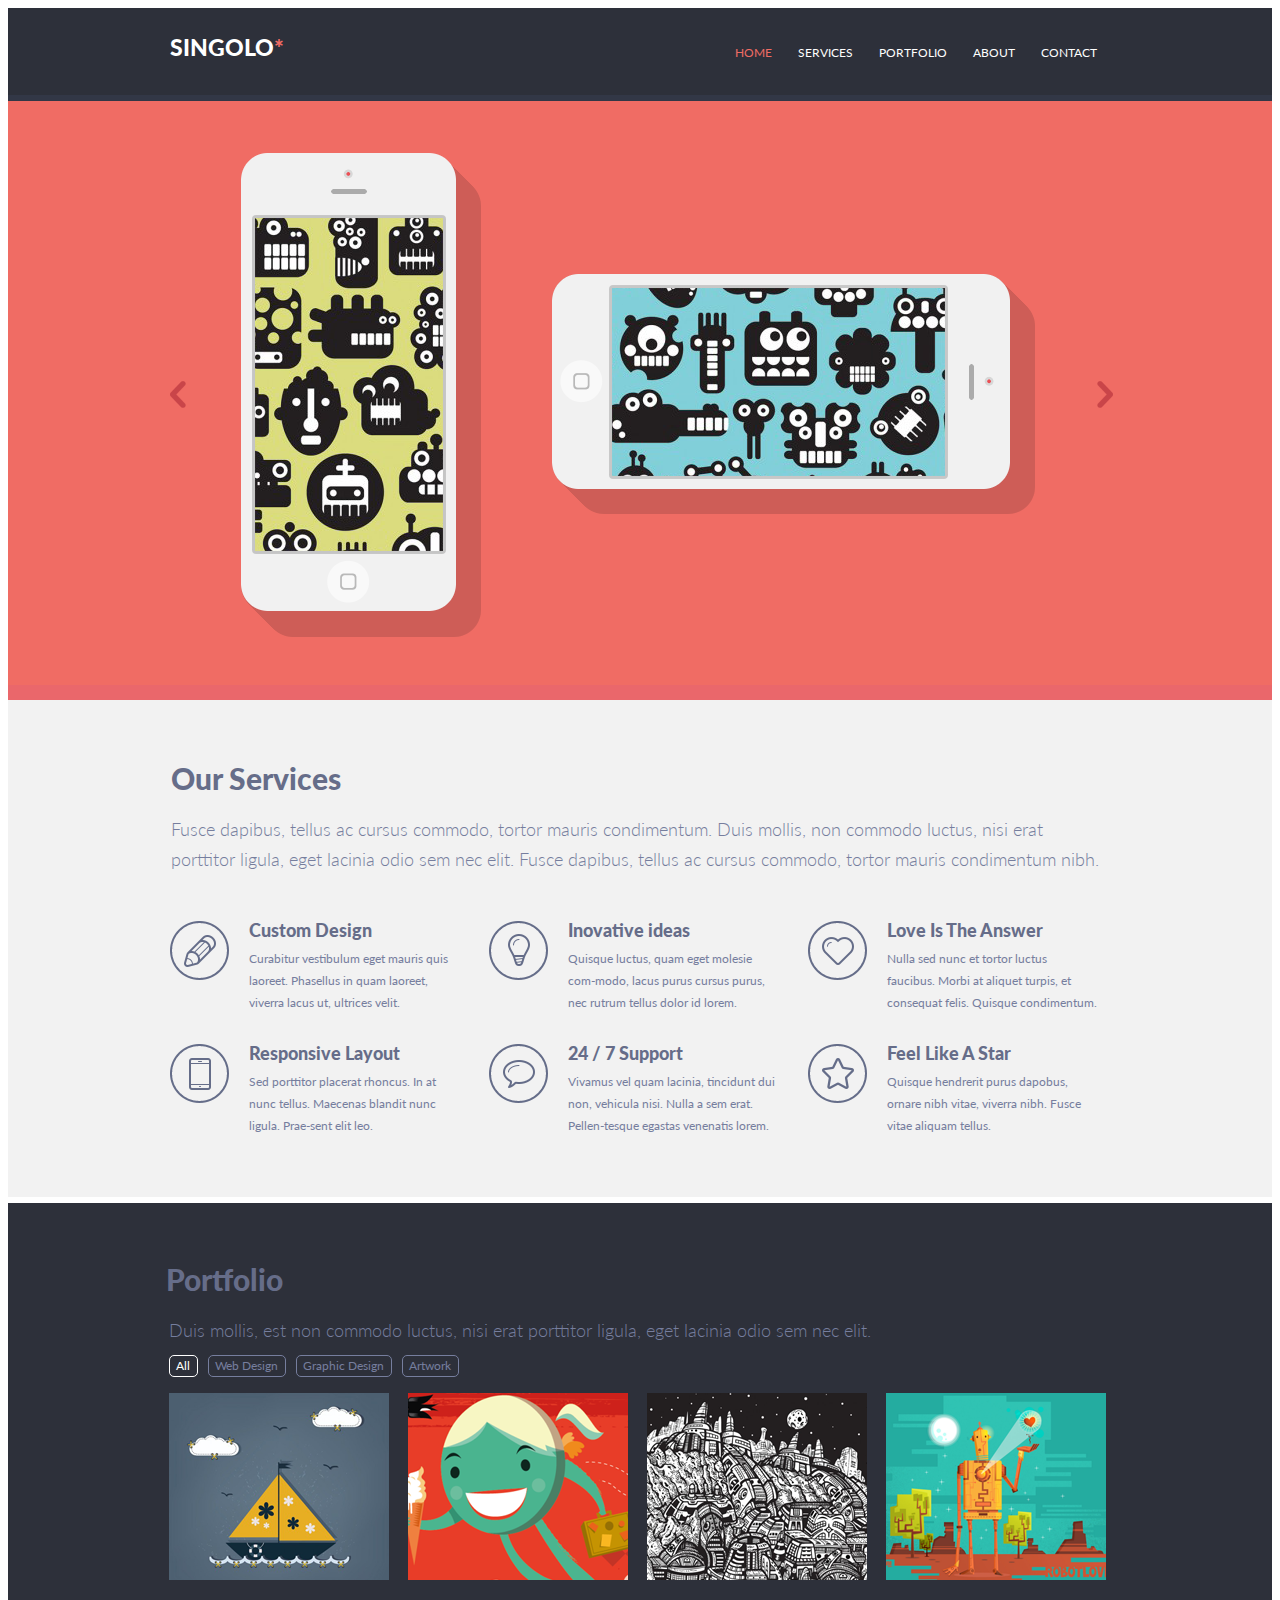
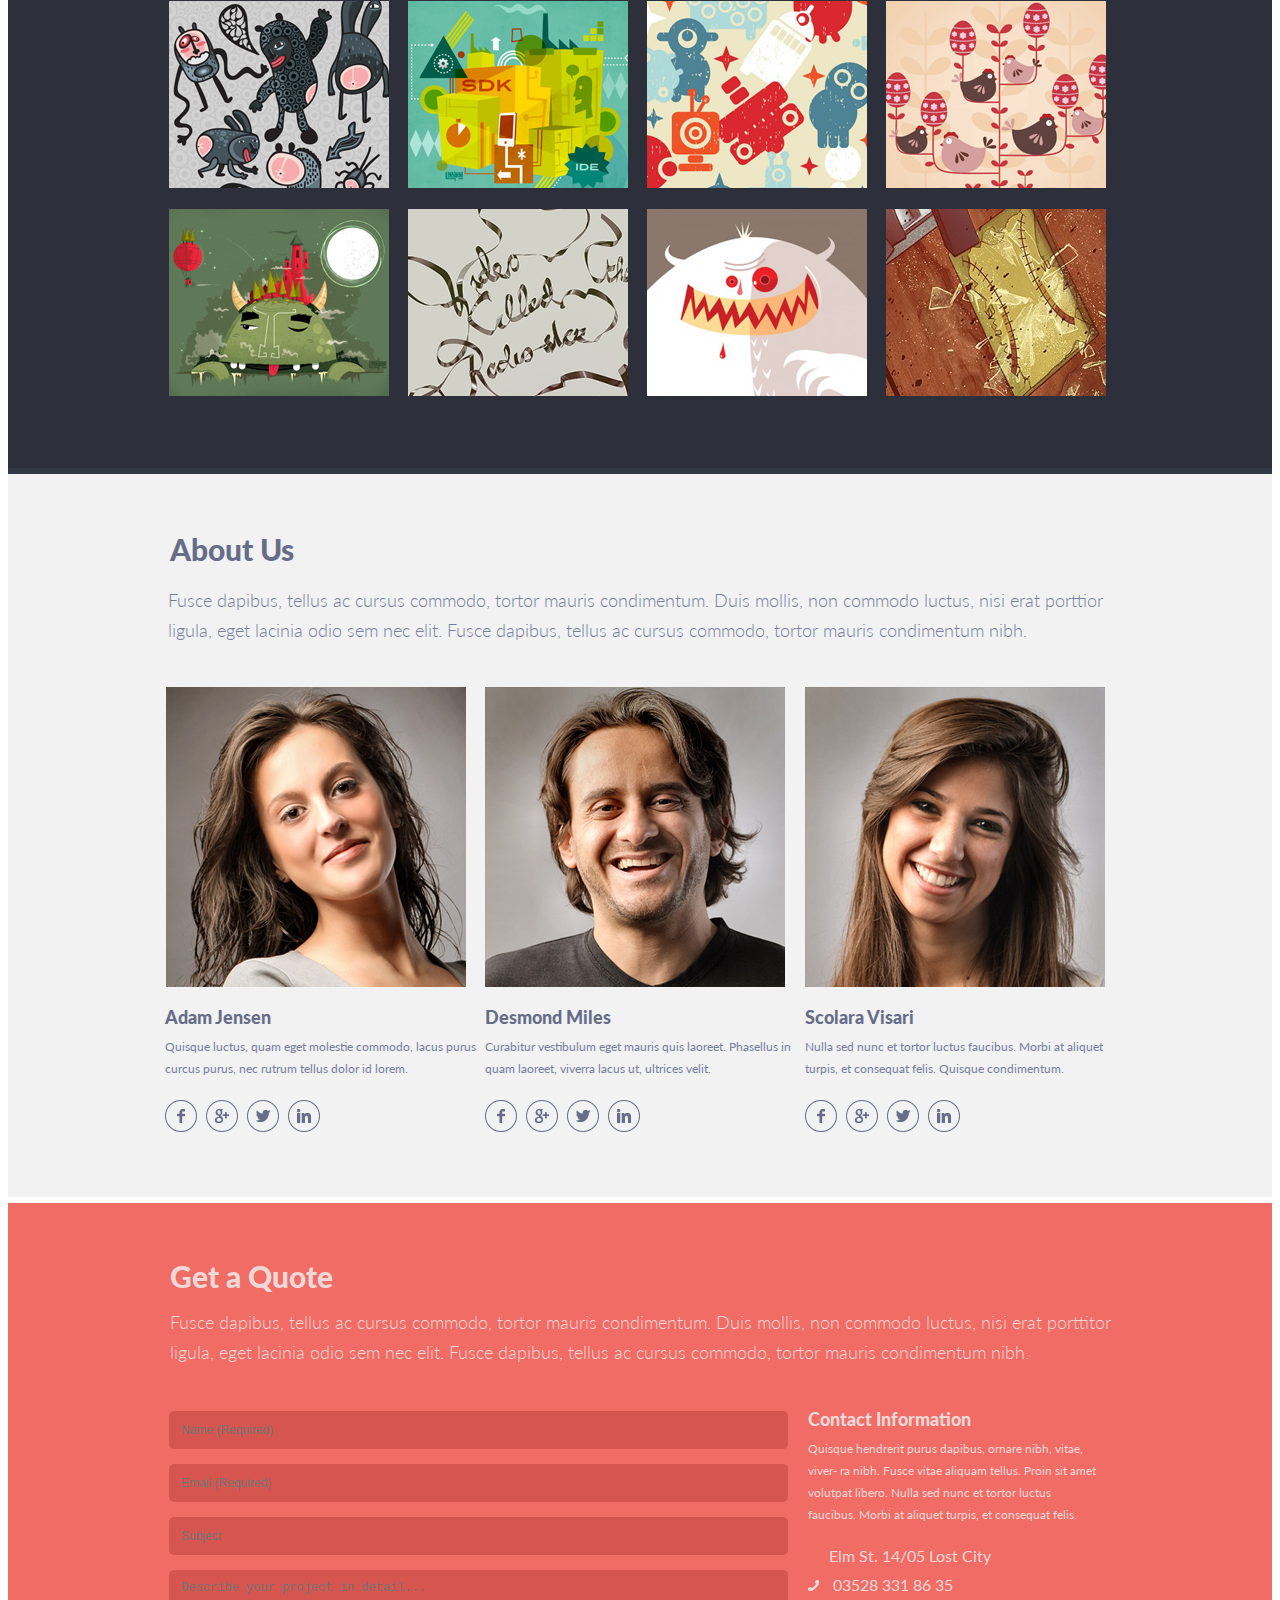
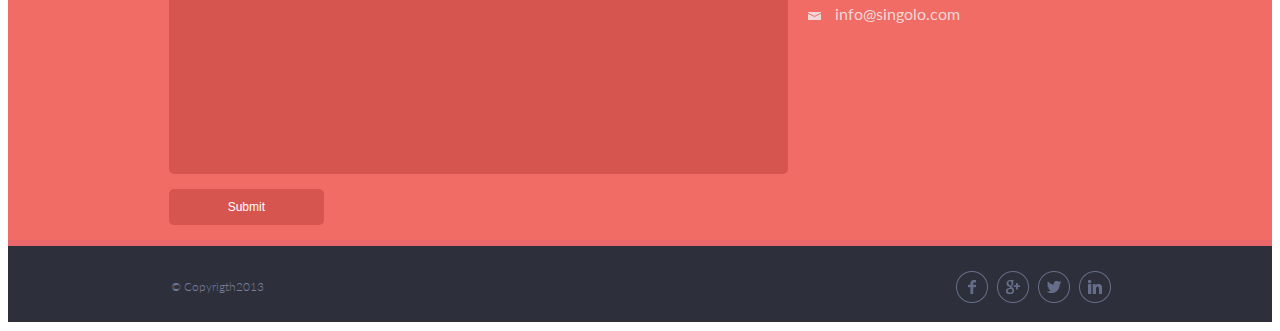
==== commit a7875e76: "feat: all refactor" ====
--- a/index.html
+++ b/index.html
@@ -4,7 +4,7 @@
 		<meta charset="UTF-8" >
 		<meta name="viewport" content="width=device-width, initial-scale=1.0">
         <title>Singolo</title>
-        <link rel="stylesheet" href="./sass/style.css">
+        <link rel="stylesheet" href="style.css">
         <link href="https://fonts.googleapis.com/css?family=Lato&display=swap" rel="stylesheet">
     </head>
     <body>
--- a/style.css
+++ b/style.css
@@ -0,0 +1,646 @@
+.navigation__link a:hover {
+  transition: all 0.3s ease-out;
+}
+
+html {
+  font-size: 10px;
+}
+
+body {
+  font-size: 1.6rem;
+  font-family: "Lato", Verdana, sans-serif;
+}
+
+h1 {
+  font-size: 30px;
+  font-weight: 900;
+  line-height: 21px;
+  font-style: normal;
+}
+
+p {
+  font-size: 18px;
+  font-weight: 300;
+  line-height: 30px;
+  font-style: normal;
+}
+
+h3 {
+  font-size: 18px;
+  font-weight: 900;
+  line-height: 18px;
+  font-style: normal;
+}
+
+h5 {
+  font-size: 12px;
+  font-weight: 400;
+  line-height: 22px;
+  font-style: normal;
+}
+
+.links {
+  display: flex;
+  flex-wrap: wrap;
+  list-style: none;
+  margin: 0 auto;
+}
+
+.links__link {
+  margin-right: 9px;
+}
+
+.link_facebook {
+  display: inline-block;
+  background-image: url(asets/facebook.svg);
+  width: 32px;
+  height: 32px;
+}
+.link_google {
+  background-image: url(asets/google+.svg);
+  width: 32px;
+  height: 32px;
+  display: inline-block;
+}
+.link_twitter {
+  background-image: url(asets/twitter.svg);
+  width: 32px;
+  height: 32px;
+  display: inline-block;
+}
+.link_linkedin {
+  background-image: url(asets/linkedin.svg);
+  width: 32px;
+  height: 32px;
+  display: inline-block;
+}
+
+.wrapper {
+  max-width: 1020px;
+  margin: auto;
+}
+
+.portfolio {
+  background-color: #2d303a;
+  display: flex;
+  padding: 10px 0 35px 0;
+  border-bottom: 6px solid #323746;
+}
+
+.portfolio__header {
+  margin: 56px 0 0 36px;
+  color: #666d89;
+}
+
+.portfolio__description {
+  margin: 25px 0 0 39px;
+  color: #767e9e;
+}
+
+.portfolio__tabs {
+  padding-top: 10px;
+  padding-left: 39px;
+  font-size: 12px;
+  font-weight: 400;
+  line-height: 22px;
+  font-style: normal;
+  color: #767e9e;
+}
+
+.portfolio__tabs .tab {
+  cursor: pointer;
+  margin-right: 7px;
+  padding: 2px 7px 3px 6px;
+  border: 1px solid #767e9e;
+  border-radius: 5px;
+}
+.portfolio__tabs .tab_selected {
+  color: #ffffff;
+  border-color: #ffffff;
+}
+
+.photos {
+  display: flex;
+  list-style: none;
+  flex-wrap: wrap;
+  padding-left: 30px;
+}
+@media (max-width: 1020px) {
+  .photos {
+    padding: 0 10px 0 20px;
+    justify-content: space-around;
+  }
+}
+@media (max-width: 767px) {
+  .photos {
+    justify-content: space-around;
+  }
+}
+
+.photos__photo {
+  flex-basis: 8%;
+  margin: 0 10px 18px 9px;
+}
+@media (max-width: 1020px) {
+  .photos__photo {
+    flex-basis: 25%;
+  }
+}
+@media (max-width: 767px) {
+  .photos__photo {
+    flex-basis: 35%;
+  }
+}
+
+@media (max-width: 767px) {
+  .photos__photo img {
+    width: 140px;
+  }
+}
+
+.header {
+  background-color: #2d303a;
+  border-bottom: 6px solid #323746;
+  padding: 15px 0 10px;
+  color: #ffffff;
+  height: 62px;
+}
+
+.header__wrapper {
+  display: flex;
+  justify-content: space-between;
+  align-items: center;
+}
+@media (max-width: 767px) {
+  .header__wrapper {
+    display: block;
+  }
+}
+
+.logo {
+  font-size: 2.3rem;
+  font-weight: 900;
+  line-height: 18px;
+  font-style: normal;
+  margin-left: 40px;
+}
+@media (max-width: 767px) {
+  .logo {
+    text-align: center;
+  }
+}
+
+.logo .logo-span {
+  color: #f06c64;
+}
+
+.navigation {
+  display: flex;
+  margin: 0 40px 0;
+}
+@media (max-width: 767px) {
+  .navigation {
+    display: none;
+  }
+}
+
+.navigation__link.navigation__link {
+  list-style: none;
+  font-size: 1.2rem;
+  font-weight: 400;
+  line-height: 12px;
+  font-style: normal;
+  cursor: pointer;
+  margin-top: 11px;
+  padding: 0 13px 0 13px;
+}
+
+.navigation__link.navigation__link_active a {
+  color: #f06c64;
+  text-decoration: none;
+}
+
+.navigation__link.navigation__link_pasive a {
+  color: #ffffff;
+  text-decoration: none;
+}
+
+.navigation__link a:hover {
+  color: #f06c64;
+}
+
+.phones {
+  background-color: #f06c64;
+  border-bottom: 15px solid #ea676b;
+  padding: 0 0 45px;
+}
+
+.phones__wrapper {
+  display: flex;
+  justify-content: space-between;
+}
+
+.phones__pointer_icon {
+  padding-top: 280px;
+}
+@media (max-width: 1020px) {
+  .phones__pointer_icon {
+    padding-top: 200px;
+  }
+}
+@media (max-width: 767px) {
+  .phones__pointer_icon {
+    padding-top: 140px;
+  }
+}
+
+.icon-pointer.icon-pointer_left {
+  background-image: url(asets/pointer-left.svg);
+  width: 16px;
+  height: 27px;
+  display: inline-block;
+  margin-left: 40px;
+}
+@media (max-width: 767px) {
+  .icon-pointer.icon-pointer_left {
+    margin-left: 20px;
+  }
+}
+.icon-pointer.icon-pointer_right {
+  background-image: url(asets/pointer-right.svg);
+  width: 16px;
+  height: 27px;
+  display: inline-block;
+  margin-right: 37px;
+}
+@media (max-width: 767px) {
+  .icon-pointer.icon-pointer_right {
+    margin-right: 15px;
+  }
+}
+
+.phones__phone img {
+  position: relative;
+}
+
+.phone.phone_vertical {
+  z-index: 2;
+  margin: 52px 0 0 55px;
+}
+@media (max-width: 1020px) {
+  .phone.phone_vertical {
+    width: 160px;
+  }
+}
+@media (max-width: 767px) {
+  .phone.phone_vertical {
+    width: 70px;
+    margin: 52px 0 0 30px;
+  }
+}
+.phone.phone_horizontal {
+  z-index: 2;
+  margin: 173px 0 0 42px;
+}
+@media (max-width: 1020px) {
+  .phone.phone_horizontal {
+    width: 330px;
+  }
+}
+@media (max-width: 767px) {
+  .phone.phone_horizontal {
+    width: 145px;
+    margin: 105px 0 0 15px;
+  }
+}
+
+.phone.shadow_vertical {
+  z-index: 1;
+  margin: -460px 0 0 55px;
+}
+@media (max-width: 1020px) {
+  .phone.shadow_vertical {
+    width: 178px;
+  }
+}
+@media (max-width: 767px) {
+  .phone.shadow_vertical {
+    width: 80px;
+    margin: -460px 0 0 30px;
+  }
+}
+.phone.shadow_horizontal {
+  z-index: 1;
+  margin: -218px 0 0 42px;
+}
+@media (max-width: 1020px) {
+  .phone.shadow_horizontal {
+    width: 350px;
+  }
+}
+@media (max-width: 767px) {
+  .phone.shadow_horizontal {
+    width: 150px;
+    margin: -218px 0 0 20px;
+  }
+}
+
+.services {
+  background-color: #f2f2f2;
+  display: flex;
+  border-bottom: 6px solid #ffffff;
+  padding-bottom: 30px;
+}
+
+.services__header {
+  margin: 68px 40px 0 41px;
+  color: #666d89;
+}
+
+.services__description {
+  margin: 25px 40px 0 41px;
+  color: #767e9e;
+}
+
+.services .layout-3-column {
+  display: flex;
+  flex-wrap: wrap;
+  padding: 47px 0 0 40px;
+}
+.services .layout-3-column > * {
+  flex-basis: 28%;
+}
+@media (max-width: 1020px) {
+  .services .layout-3-column {
+    display: flex;
+    flex-wrap: wrap;
+  }
+  .services .layout-3-column > * {
+    flex-basis: 45%;
+  }
+}
+@media (max-width: 767px) {
+  .services .layout-3-column {
+    display: flex;
+    flex-wrap: wrap;
+  }
+  .services .layout-3-column > * {
+    flex-basis: 60%;
+  }
+}
+
+.tool {
+  display: flex;
+  margin: 0 30px 10px 0;
+}
+
+.text__header {
+  margin: 0;
+  color: #666d89;
+}
+
+.text__info {
+  margin-top: 9px;
+  width: 210px;
+  color: #767e9e;
+}
+
+.icon-round {
+  margin-right: 20px;
+}
+.icon-round_pen {
+  background-image: url(asets/pen.svg);
+  width: 59px;
+  height: 59px;
+  display: inline-block;
+}
+.icon-round_bulb {
+  background-image: url(asets/bulb.svg);
+  width: 59px;
+  height: 59px;
+  display: inline-block;
+}
+.icon-round_heart {
+  background-image: url(asets/heart.svg);
+  width: 59px;
+  height: 59px;
+  display: inline-block;
+}
+.icon-round_phone {
+  background-image: url(asets/phone.svg);
+  width: 59px;
+  height: 59px;
+  display: inline-block;
+}
+.icon-round_mind {
+  background-image: url(asets/mind.svg);
+  width: 59px;
+  height: 59px;
+  display: inline-block;
+}
+.icon-round_star {
+  background-image: url(asets/star.svg);
+  width: 59px;
+  height: 59px;
+  display: inline-block;
+}
+
+.about {
+  background-color: #f2f2f2;
+  display: flex;
+  border-bottom: 6px solid #ffffff;
+  padding-bottom: 62px;
+}
+
+.about__header {
+  margin: 65px 0 0 40px;
+  color: #666d89;
+}
+
+.about__description {
+  margin: 25px 0 0 38px;
+  color: #767e9e;
+}
+
+.about .layout-3-column {
+  padding: 42px 0 0 35px;
+  display: flex;
+  flex-wrap: wrap;
+}
+.about .layout-3-column > * {
+  flex-basis: 32.5%;
+}
+@media (max-width: 1020px) {
+  .about .layout-3-column {
+    justify-content: space-around;
+    padding: 42px 20px 0 35px;
+  }
+}
+
+@media (max-width: 1020px) {
+  .person {
+    flex-basis: 25%;
+  }
+}
+
+@media (max-width: 1020px) {
+  .person img {
+    width: 220px;
+  }
+}
+
+.person__header {
+  color: #666d89;
+  margin-bottom: 0;
+}
+
+.person__description {
+  color: #767e9e;
+  margin-top: 10px;
+}
+
+.about__links .links {
+  padding-left: 0px;
+}
+
+.contact {
+  background-color: #f06c64;
+  border-bottom: 6px solid #ea676b;
+  color: #f0d8d9;
+  display: flow-root;
+}
+
+.contact__header {
+  padding: 43px 0 0 40px;
+}
+
+.contact__description {
+  padding: 0px 0 0 40px;
+}
+
+.contact .layout-2-column {
+  display: flex;
+}
+@media (max-width: 767px) {
+  .contact .layout-2-column {
+    display: block;
+  }
+}
+
+.contact__form {
+  width: 2100px;
+}
+@media (max-width: 767px) {
+  .contact__form {
+    width: 85%;
+  }
+}
+
+.contact .layout-2-column form {
+  display: inline-grid;
+  margin: 26px 0 0 39px;
+  width: 94%;
+}
+.contact .layout-2-column form textarea, .contact .layout-2-column form input {
+  background-color: #d6564f;
+  resize: none;
+  border: none;
+  margin: 0 0 15px 0;
+  border-radius: 5px;
+  color: #ffffff;
+  padding: 12px;
+  font-size: 12px;
+  font-weight: 300;
+  line-height: 12px;
+  font-style: normal;
+}
+.contact .layout-2-column form input:last-child {
+  width: 25%;
+}
+.contact .layout-2-column form textarea {
+  height: 180px;
+}
+
+.contact__information__header {
+  margin: 25px 0 10px 20px;
+}
+
+.contact__information__description {
+  margin: 0 0 10px 20px;
+  padding-right: 50px;
+}
+
+.information__links {
+  padding: 10px 0 0 20px;
+}
+
+.information__link {
+  margin: 0 0 10px 0;
+}
+
+.information__links a {
+  margin: 0 0 0 10px;
+  text-decoration: none;
+  color: #f0d8d9;
+}
+
+.map__icon {
+  background-image: url(asets/map.svg);
+  width: 7px;
+  height: 11px;
+  display: inline-block;
+}
+
+.telephone__icon {
+  background-image: url(asets/telephone.svg);
+  width: 11px;
+  height: 11px;
+  display: inline-block;
+}
+
+.email__icon {
+  background-image: url(asets/mail.svg);
+  width: 13px;
+  height: 8px;
+  display: inline-block;
+}
+
+.footer {
+  background-color: #2d303a;
+  height: 76px;
+}
+
+.footer__wrapper {
+  display: flex;
+  justify-content: space-between;
+}
+@media (max-width: 767px) {
+  .footer__wrapper {
+    display: block;
+  }
+}
+
+.footer__header {
+  font-size: 12px;
+  font-weight: 300;
+  line-height: 12px;
+  font-style: normal;
+  color: #767e9e;
+  margin: 35px 0 0 41px;
+}
+@media (max-width: 767px) {
+  .footer__header {
+    display: none;
+  }
+}
+
+.footer__links {
+  padding: 25px 30px;
+}
+@media (max-width: 767px) {
+  .footer__links {
+    display: flex;
+  }
+}
+
+/*# sourceMappingURL=style.css.map */
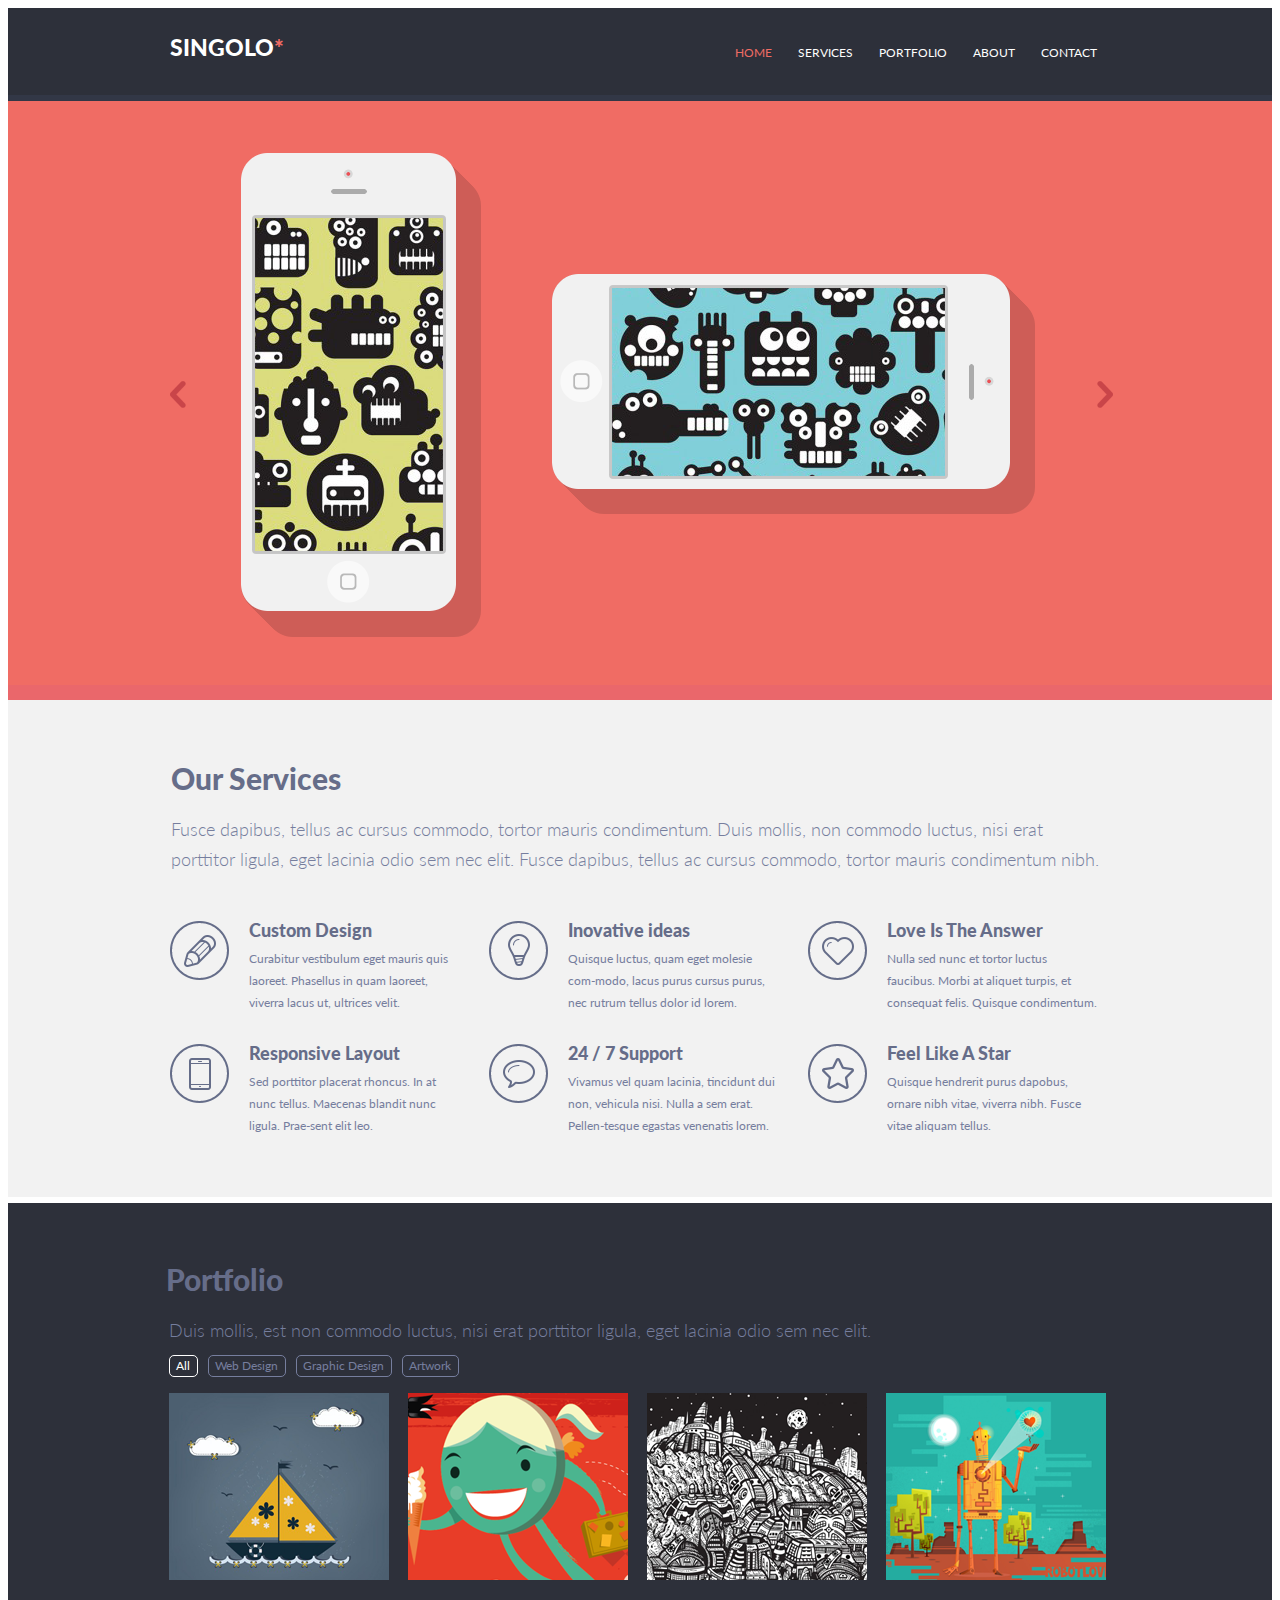
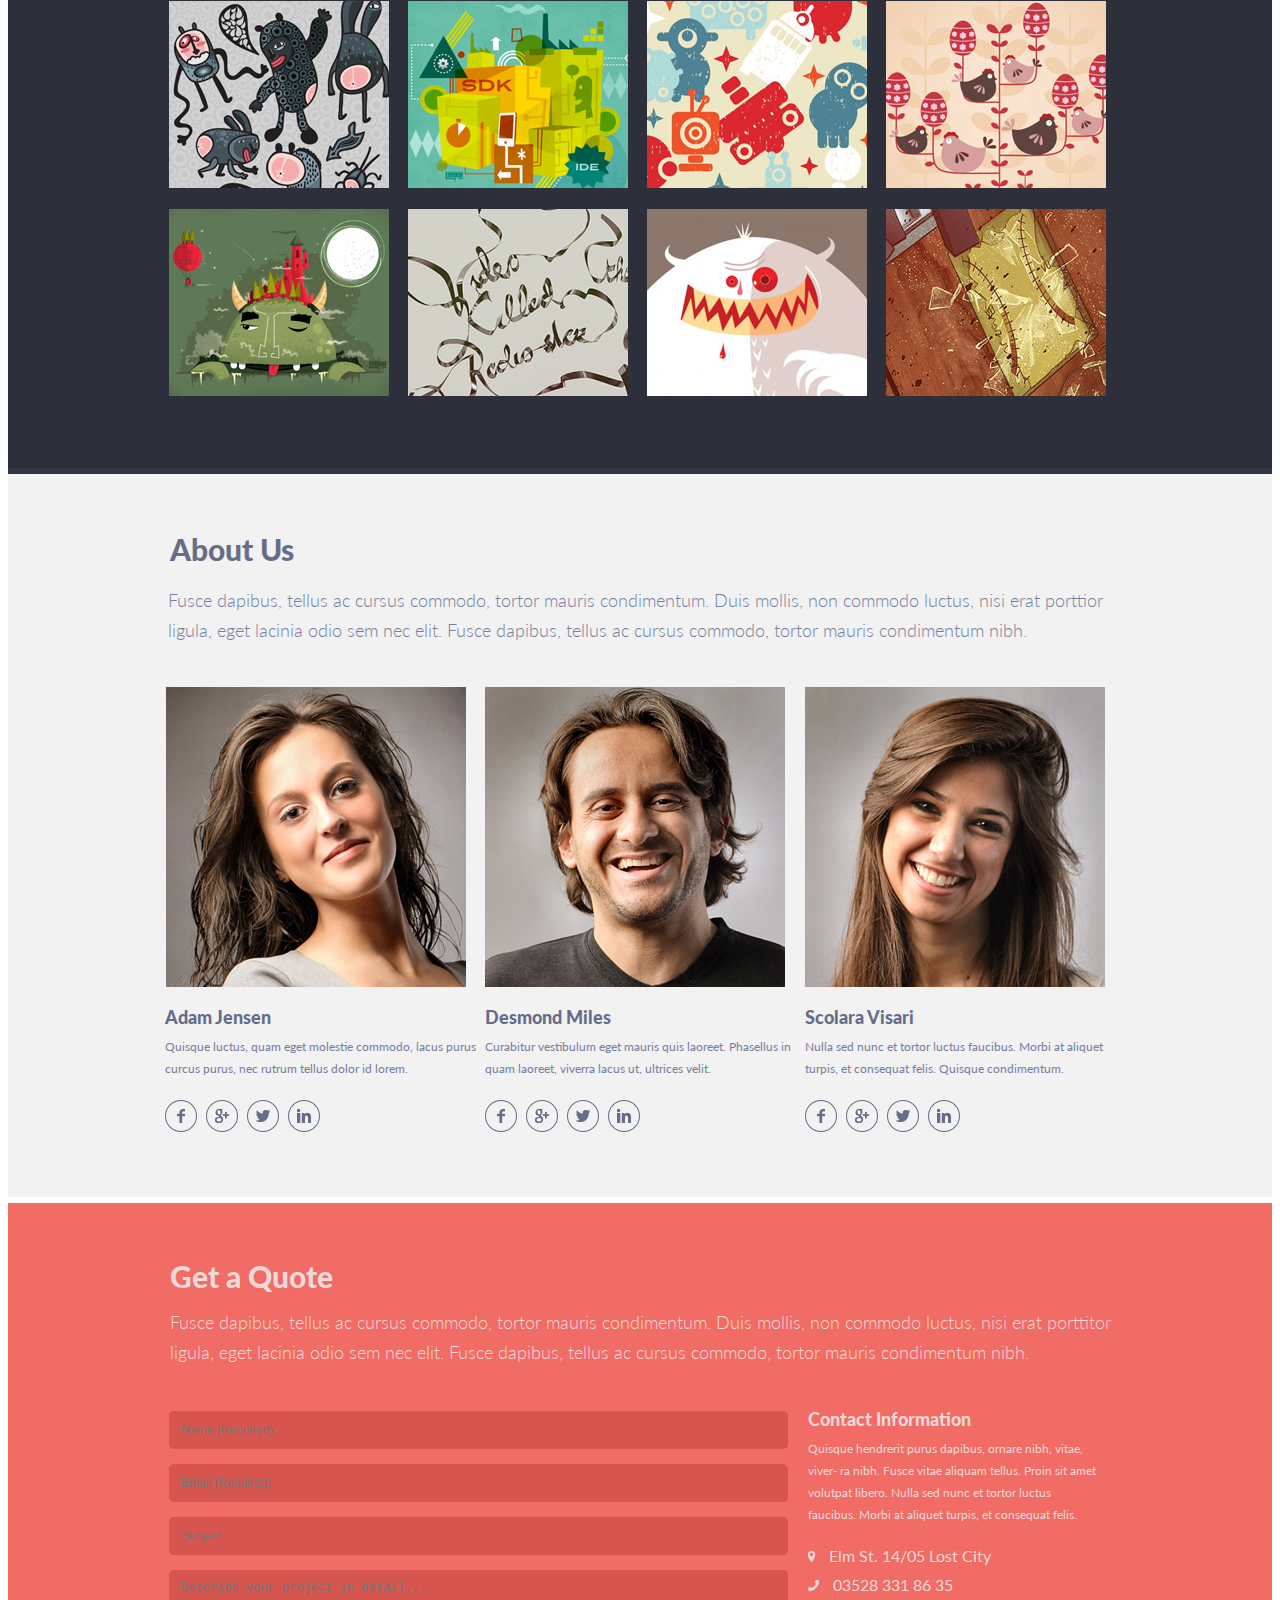
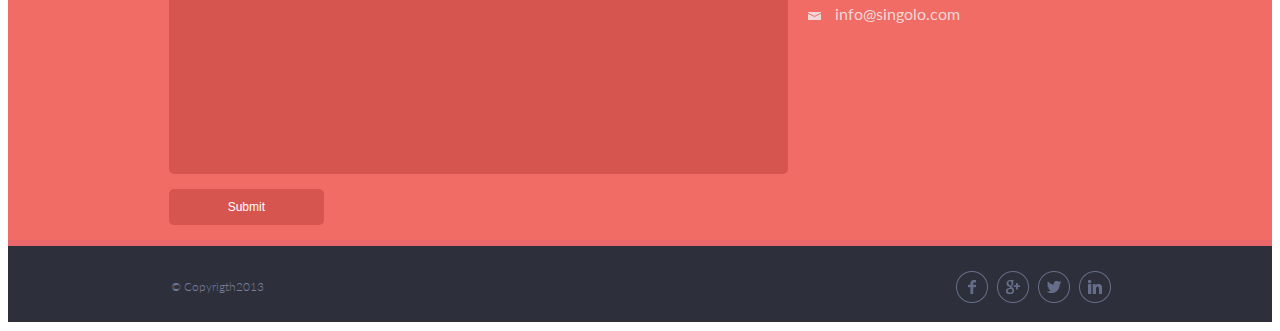
==== commit 877bd037: "feat:changed" ====
--- a/index.html
+++ b/index.html
@@ -225,6 +225,7 @@
 					</ul>
     			</div>
     		</div>
-    	</footer>
+        </footer>
+        <script src="src/js/script.js" ></script>
     </body>
 </html>
--- a/style.css
+++ b/style.css
@@ -585,7 +585,7 @@
 }
 
 .map__icon {
-  background-image: url(asets/map.svg);
+  background-image: url(asets/location.svg);
   width: 7px;
   height: 11px;
   display: inline-block;
@@ -643,4 +643,4 @@
   }
 }
 
-/*# sourceMappingURL=style.css.map */
+
